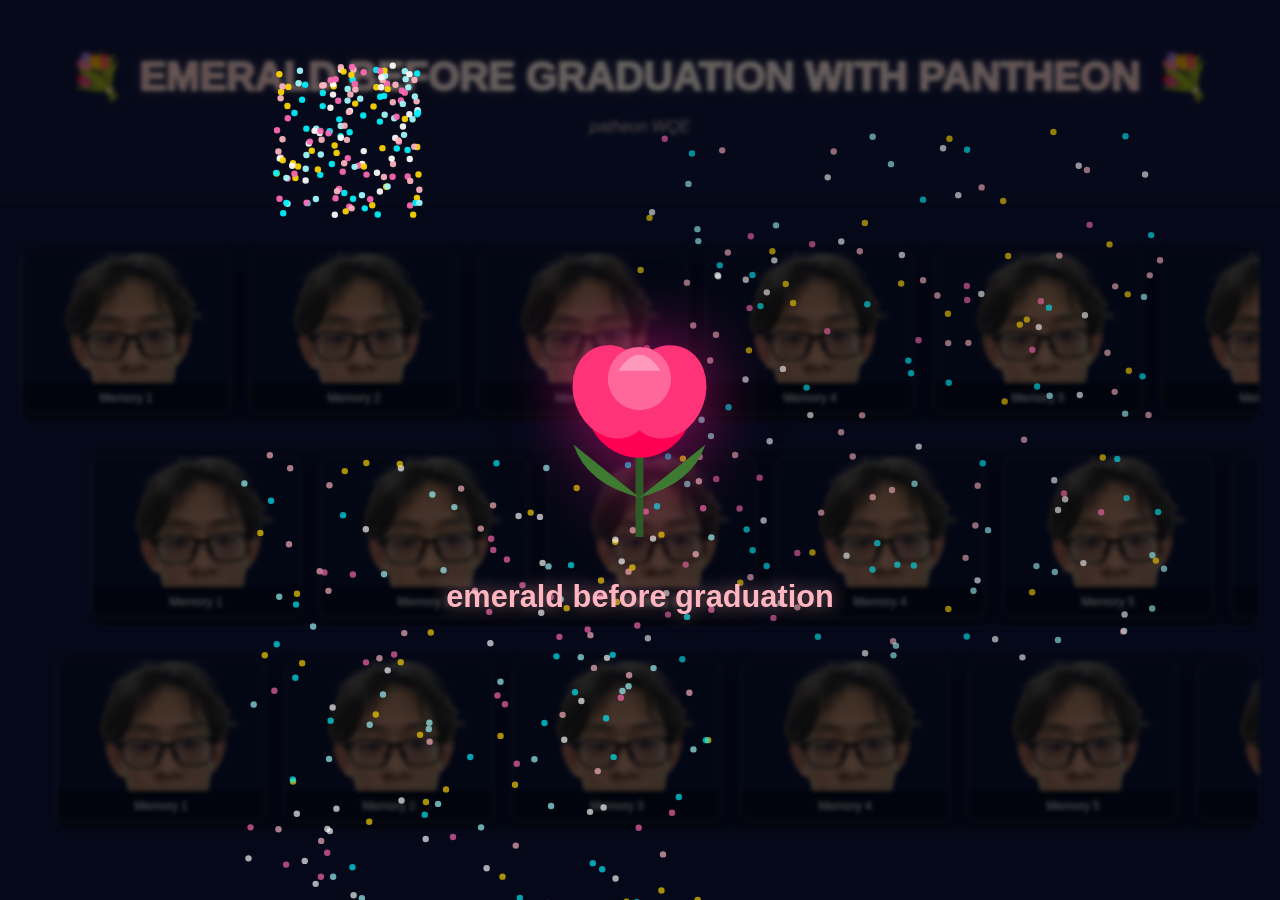
==== index.html @ d495d4ba "Update index.html" ====
<!DOCTYPE html>
<html lang="vi">
<head>
  <meta charset="UTF-8" />
  <meta name="viewport" content="width=device-width, initial-scale=1.0" />
  <title>suck my dih</title>
  <style>
    * { box-sizing: border-box; }
    body { 
      margin: 0; padding: 0; 
      background: #050818; 
      color: #edf2ff; font-family:'Segoe UI', Tahoma, sans-serif; overflow-x: hidden;
    }

    /* CANVAS PHÁO HOA */
    #fg-canvas {
      position: fixed; top: 0; left: 0;
      width: 100vw; height: 100vh;
      pointer-events: none; z-index: 9999;
    }

    /* BÓNG BAY HÌNH TRÁI TIM */
    #balloons-container {
      position: fixed;
      bottom: 0;
      left: 0;
      width: 100%;
      height: 100%;
      pointer-events: none;
      z-index: 5000;
      overflow: hidden;
    }

    .balloon {
      position: absolute;
      bottom: 0;
      font-size: 2.5rem;
      user-select: none;
      opacity: 0.9;
      filter: drop-shadow(0 0 10px rgba(255, 105, 180, 0.6));
      animation: floatUp linear forwards;
      transform: translateY(0);
    }

    @keyframes floatUp {
      0% {
        transform: translateY(0) rotate(0deg);
        opacity: 0.9;
      }
      100% {
        transform: translateY(-120vh) rotate(10deg);
        opacity: 0;
      }
    }

    #content-wrapper {
      opacity: 0;
      transition: opacity 2s ease, filter 1.2s ease;
      padding-bottom: 40px;
      position: relative;
      z-index: 1;
    }
    #content-wrapper.show { opacity: 1; }
    .dim-bg { filter: blur(2px) brightness(0.4); }

    /* HOA HỒNG */
    #rose-intro {
      position: fixed;
      top: 50%; left: 50%;
      transform: translate(-50%, 100%) scale(0); 
      z-index: 10000;
      transition: all 1.8s cubic-bezier(0.175, 0.885, 0.32, 1.275);
      text-align: center;
      pointer-events: none;
    }

    #rose-intro.bloom {
      transform: translate(-50%, -50%) scale(1.2);
    }

    #rose-intro.fade-out {
      transform: translate(-50%, -20%) scale(0);
      opacity: 0;
    }

    .rose-svg {
      width: 220px; height: 220px;
      filter: drop-shadow(0 0 30px rgba(255, 20, 147, 0.6));
    }

    .greeting-text {
      margin-top: 20px; font-size: 1.6rem; font-weight: bold;
      color: #ffb6c1; text-shadow: 0 0 15px rgba(255,182,193,0.6);
    }

    /* Giao diện chính */
    .header-container { text-align: center; padding: 50px 20px; background: rgba(255, 255, 255, 0.02); border-bottom: 1px solid rgba(255, 182, 193, 0.1); margin-bottom: 40px; }
    .main-title { margin: 0; font-size: 2.5rem; font-weight: 800; display: flex; align-items: center; justify-content: center; gap: 15px; text-transform: uppercase; }
    .text-gradient { background: linear-gradient(90deg, #ffb6c1, #ffffff, #ffc0cb, #ffffff, #ffb6c1); background-size: 200% auto; -webkit-background-clip: text; background-clip: text; -webkit-text-fill-color: transparent; animation: gradient_soft 5s linear infinite; -webkit-text-stroke: 1.5px #fff9e5; text-shadow: 0 0 15px rgba(255, 182, 193, 0.3); }
    .flower-icon { -webkit-text-fill-color: initial; -webkit-text-stroke: 0px; font-size: 2.8rem; }
    @keyframes gradient_soft { 0% { background-position: 0% 50%; } 50% { background-position: 100% 50%; } 100% { background-position: 0% 50%; } }
    .stage { display:flex; flex-direction:column; gap:24px; max-width: calc(100vw - 40px); margin:auto; }
    .lane { position: relative; overflow:hidden; height:180px; border-radius:14px; border:1px solid rgba(185,205,255,.15); background: rgba(2,12,32,.36); }
    .track { display:flex; align-items:center; gap:18px; height:100%; animation: scroll-right 22s linear infinite; }
    .item { width: 210px; min-width: 210px; border-radius: 11px; overflow: hidden; box-shadow: 0 9px 15px rgba(0,0,0,0.5); border: 1px solid rgba(255,255,255,0.17); }
    .item img { width: 100%; height: 130px; object-fit: cover; display: block; cursor: pointer; transition: transform 0.3s ease, filter 0.3s ease; }
    .item img:hover { transform: scale(1.08); filter: brightness(1.2); }
    .caption { padding: 8px 6px; text-align:center; font-size:12px; background: rgba(0,0,0,.4); }
    @keyframes scroll-right { from { transform: translateX(-50%); } to { transform: translateX(0); } }

    /* LIGHTBOX */
    #lightbox-overlay {
      position: fixed;
      top: 0; left: 0;
      width: 100vw; height: 100vh;
      background: rgba(0, 0, 0, 0.6);
      backdrop-filter: blur(8px);
      z-index: 99999;
      display: flex;
      align-items: center;
      justify-content: center;
      opacity: 0;
      pointer-events: none;
      transition: opacity 0.4s ease;
    }

    #lightbox-overlay.active {
      opacity: 1;
      pointer-events: auto;
    }

    #lightbox-content {
      display: flex;
      align-items: center;
      justify-content: center;
      gap: 30px;
      transform: scale(0.4);
      opacity: 0;
      transition: transform 0.5s cubic-bezier(0.175, 0.885, 0.32, 1.275), opacity 0.5s ease;
      max-width: 90vw;
    }

    #lightbox-overlay.active #lightbox-content {
      transform: scale(1);
      opacity: 1;
    }

    /* Khung Polaroid cho ảnh */
    .polaroid-frame {
      background: white;
      padding: 12px 12px 35px 12px; /* Phần dưới rộng hơn để giống ảnh Polaroid */
      box-shadow: 0 20px 30px rgba(0, 0, 0, 0.5);
      border-radius: 4px;
      display: inline-block;
      max-width: 60vw;
    }

    #lightbox-img {
      max-height: 70vh;
      max-width: 100%;
      border-radius: 2px;
      display: block;
      object-fit: contain;
    }

    /* Tờ note to hơn */
    #lightbox-note {
      background: #fff9e6;
      color: #333;
      padding: 40px 35px 35px;
      width: 450px; /* To hơn trước */
      border-radius: 4px;
      box-shadow: 3px 6px 20px rgba(0,0,0,0.5);
      font-size: 1.4rem; /* Chữ to hơn */
      line-height: 1.7;
      position: relative;
      transform: rotate(2deg);
    }

    #lightbox-note::before {
      content: '';
      position: absolute;
      top: -12px;
      left: 50%;
      transform: translateX(-50%) rotate(-2deg);
      width: 100px;
      height: 28px;
      background: rgba(255, 255, 255, 0.5);
      box-shadow: 0 1px 3px rgba(0,0,0,0.2);
    }

    #lightbox-close {
      position: absolute;
      top: 20px;
      right: 30px;
      font-size: 2.5rem;
      color: white;
      background: none;
      border: none;
      cursor: pointer;
      transition: transform 0.3s;
      text-shadow: 0 2px 10px rgba(0,0,0,0.5);
    }

    #lightbox-close:hover {
      transform: scale(1.2) rotate(90deg);
      color: #ffb6c1;
    }

    @media (max-width: 768px) {
      #lightbox-content {
        flex-direction: column;
        gap: 20px;
      }
      .polaroid-frame {
        max-width: 90vw;
        padding: 8px 8px 25px 8px;
      }
      #lightbox-img {
        max-height: 50vh;
      }
      #lightbox-note {
        width: 90vw;
        max-width: 450px;
        transform: rotate(0deg);
        font-size: 1.2rem;
        padding: 30px 20px 25px;
      }
    }
    /* Ảnh nền cố định */
#background-fixed {
  position: fixed;
  top: 0;
  left: 0;
  width: 100%;
  height: 100%;
  background-image: url('ảnh nền 2.jpg'); /* Thay bằng đường dẫn ảnh bạn muốn */
  background-size: cover;
  background-position: center;
  background-repeat: no-repeat;
  z-index: 0; /* Nằm dưới mọi nội dung */
  opacity: 0.3; /* Điều chỉnh độ mờ để nội dung dễ đọc (tuỳ chọn) */
}
  </style>
</head>
<body>
  <div id="background-fixed"></div>

  <div id="rose-intro">
    <svg class="rose-svg" viewBox="0 0 100 100">
        <path d="M50 95 Q50 70 50 50" stroke="#2d5a27" stroke-width="3" fill="none" />
        <path d="M50 80 Q30 75 25 60" fill="#3e7a32" />
        <path d="M50 80 Q70 75 75 60" fill="#3e7a32" />
        <circle cx="50" cy="45" r="20" fill="#ff0055" />
        <ellipse cx="40" cy="40" rx="15" ry="18" fill="#ff3377" transform="rotate(-20 40 40)" />
        <ellipse cx="60" cy="40" rx="15" ry="18" fill="#ff3377" transform="rotate(20 60 40)" />
        <circle cx="50" cy="35" r="12" fill="#ff6699" />
        <path d="M42 32 Q50 20 58 32" fill="#ff99bb" />
    </svg>
    <div class="greeting-text">emerald before graduation</div>
  </div>

  <div id="balloons-container"></div>

  <canvas id="fg-canvas"></canvas>

  <div id="content-wrapper">
    <div class="header-container">
      <h1 class="main-title">
        <span class="flower-icon">💐</span>
        <span class="text-gradient">emerald before graduation with pantheon</span>
        <span class="flower-icon">💐</span>
      </h1>
      <p style="text-align:center; color:#ffe4e1; opacity:0.8; font-style:italic; margin-top:15px;">patheon WQE</p>
    </div>
    <div class="stage" id="main-stage"></div>
  </div>

  <div id="lightbox-overlay">
    <button id="lightbox-close">✖</button>
    <div id="lightbox-content">
      <!-- Khung Polaroid bao quanh ảnh -->
      <div class="polaroid-frame">
        <img id="lightbox-img" src="" alt="Zoomed Memory" />
      </div>
      <div id="lightbox-note">
        <!-- Nội dung sẽ được thay bằng JavaScript -->
      </div>
    </div>
  </div>

  <script>
    (function() {
      // Danh sách ảnh gốc (23 ảnh)
      const imageUrls = [
        '1 (1).png',
        '1 (2).png',
        '1 (10).png',
        '1 (11).png',
        '1 (12).png',
        '1 (13).png',
        '1 (14).png',
        '1 (15).png',
        '1 (16).png',
        '1 (17).png',
        '1 (18).png',
        '1 (19).png',
        '1 (20).png',
        '1 (3).png',
        '1 (4).png',
        '1 (5).png',
        '1 (6).png',
        '1 (7).png',
        '1 (8).png',
        '1 (9).png',
        '1.png',
        '2.png',
        '1.png'
      ];

      // Mảng nội dung riêng cho từng ảnh (23 câu)
      const messages = [
        "Bức ảnh đầu tiên – khởi đầu ngọt ngào! 💕",
        "Nụ cười của cậu làm tan chảy trái tim tớ. 🌸",
        "Kỷ niệm này thật đẹp, nhớ mãi không quên. 📸",
        "Cậu tỏa sáng như ánh mặt trời vậy! ☀️",
        "Ngày hôm ấy thật vui, cảm ơn cậu vì đã ở bên. 🥰",
        "Gửi cậu – người con gái tuyệt vời nhất. 💖",
        "Chúc cậu luôn hạnh phúc và xinh đẹp. 🌹",
        "Một khoảnh khắc đáng nhớ của chúng mình. 💫",
        "Cậu làm cho thế giới này trở nên tươi đẹp hơn. 🌷",
        "Nụ cười của cậu là món quà vô giá. 😊",
        "Hãy luôn rạng rỡ như thế này nhé! ✨",
        "Cảm ơn cậu vì tất cả những điều tuyệt vời. 🌺",
        "Cậu xứng đáng với mọi điều tốt đẹp nhất. 💐",
        "Mãi là những ký ức đẹp trong tim tớ. 💞",
        "Chúc cậu một ngày 8/3 tràn ngập yêu thương. 🥂",
        "Cậu là nàng thơ trong cuộc đời tớ. 🎵",
        "Hãy luôn tự tin và tỏa sáng nhé! 🌟",
        "Bên cạnh cậu, mọi thứ đều trở nên nhẹ nhàng. 🕊️",
        "Tớ rất trân trọng tình bạn của chúng ta. 🤗",
        "Cậu là một nửa tuyệt vời của thế giới. 🌍",
        "Gửi cậu – bông hoa xinh đẹp nhất vườn. 🌼",
        "Mong rằng cậu sẽ luôn mỉm cười. 😄",
        "Hôm nay và mãi mãi, cậu luôn đặc biệt. 💝"
      ];

      // --- XÂY DỰNG GALLERY ---
      function buildGallery() {
        const stage = document.getElementById('main-stage');
        stage.innerHTML = '';

        const rows = [
          imageUrls.slice(0, 8),
          imageUrls.slice(8, 16),
          imageUrls.slice(16, 23)
        ];

        rows.forEach((row, idx) => {
          const lane = document.createElement('div');
          lane.className = 'lane';
          lane.id = `lane${idx+1}`;
          
          const track = document.createElement('div');
          track.className = 'track';
          track.style.animationDuration = (20 + idx * 3) + 's';

          // Lặp 2 lần để tạo hiệu ứng vô tận
          for (let repeat = 0; repeat < 2; repeat++) {
            row.forEach((url, i) => {
              const item = document.createElement('div');
              item.className = 'item';

              const img = document.createElement('img');
              img.src = url;
              img.alt = `Memory ${i+1}`;
              img.setAttribute('data-src', url); // Lưu đường dẫn gốc
              img.onerror = function() { this.src = 'https://via.placeholder.com/210x130'; };

              const caption = document.createElement('div');
              caption.className = 'caption';
              caption.textContent = `Memory ${i+1}`;

              item.appendChild(img);
              item.appendChild(caption);
              track.appendChild(item);
            });
          }

          lane.appendChild(track);
          if(idx === 1) lane.style.marginLeft = '70px';
          if(idx === 2) lane.style.marginLeft = '35px';
          stage.appendChild(lane);
        });
      }

      buildGallery();

      // --- PHÁO HOA ---
      const canvas = document.getElementById('fg-canvas');
      const ctx = canvas.getContext('2d');
      const wrapper = document.getElementById('content-wrapper');
      const rose = document.getElementById('rose-intro');
      let particles = [];

      function resize() { canvas.width = window.innerWidth; canvas.height = window.innerHeight; }
      window.addEventListener('resize', resize);
      resize();

      class Particle {
        constructor(x, y, color, size, speedMult) {
          this.x = x; this.y = y; this.color = color; this.size = size;
          this.velocity = { x: (Math.random() - 0.5) * (speedMult * 16), y: (Math.random() - 0.5) * (speedMult * 16) };
          this.alpha = 1; this.friction = 0.96; this.gravity = 0.08;
        }
        draw() { ctx.beginPath(); ctx.arc(this.x, this.y, this.size, 0, Math.PI * 2); ctx.fillStyle = this.color; ctx.globalAlpha = this.alpha; ctx.fill(); }
        update() { this.velocity.x *= this.friction; this.velocity.y *= this.friction; this.velocity.y += this.gravity; this.x += this.velocity.x; this.y += this.velocity.y; this.alpha -= 0.012; }
      }

      function createFirework(x, y, isBig = false) {
        const colors = ['#ffb6c1', '#ffffff', '#ffd700', '#ff69b4', '#00f2ff', '#a0feff'];
        const count = isBig ? 180 : 45;
        for (let i = 0; i < count; i++) {
          particles.push(new Particle(x, y, colors[Math.floor(Math.random() * colors.length)], isBig ? 3.2 : 1.8, isBig ? 1.8 : 1));
        }
      }

      function animate() {
        requestAnimationFrame(animate);
        ctx.clearRect(0, 0, canvas.width, canvas.height);
        particles.forEach((p, i) => { if (p.alpha > 0) { p.update(); p.draw(); } else { particles.splice(i, 1); } });
      }
      animate();

      // --- BÓNG BAY ---
      function createBalloons() {
        const container = document.getElementById('balloons-container');
        const colors = ['#ff6b9d', '#ff99cc', '#ffb3ba', '#ffd1dc', '#ffb6c1', '#fba0e0', '#fd9fc8'];
        const numberOfBalloons = 35;

        for (let i = 0; i < numberOfBalloons; i++) {
          const balloon = document.createElement('div');
          balloon.className = 'balloon';
          balloon.innerHTML = '❤️';
          balloon.style.color = colors[Math.floor(Math.random() * colors.length)];
          const size = 1.8 + Math.random() * 2;
          balloon.style.fontSize = size + 'rem';
          balloon.style.left = Math.random() * 100 + '%';
          const duration = 4 + Math.random() * 4;
          balloon.style.animationDuration = duration + 's';
          balloon.style.animationDelay = (Math.random() * 2) + 's';
          container.appendChild(balloon);

          setTimeout(() => {
            if (balloon.parentNode) balloon.remove();
          }, (duration + parseFloat(balloon.style.animationDelay)) * 1000);
        }
      }

      // --- KỊCH BẢN MỞ ĐẦU ---
      function startExperience() {
        setTimeout(() => {
          rose.classList.add('bloom');
          wrapper.classList.add('show');
          wrapper.classList.add('dim-bg');
          createBalloons();

          for(let i=0; i<15; i++) {
            setTimeout(() => {
              createFirework(Math.random() * canvas.width, Math.random() * canvas.height * 0.8, true);
            }, i * 350);
          }
        }, 500);

        setTimeout(() => {
          rose.classList.add('fade-out');
          wrapper.classList.remove('dim-bg');
        }, 7000);
      }

      startExperience();

      // Click chuột để tạo pháo hoa nhỏ
      window.addEventListener('mousedown', (e) => {
        createFirework(e.clientX, e.clientY, false);
      });

      // --- LIGHTBOX VỚI NỘI DUNG RIÊNG & KHUNG POLAROID ---
      const lightboxOverlay = document.getElementById('lightbox-overlay');
      const lightboxImg = document.getElementById('lightbox-img');
      const lightboxNote = document.getElementById('lightbox-note');
      const closeBtn = document.getElementById('lightbox-close');

      document.getElementById('main-stage').addEventListener('click', function(e) {
        const img = e.target.closest('img');
        if (!img) return;

        const src = img.getAttribute('data-src') || img.src;
        const index = imageUrls.findIndex(url => src.includes(url));
        
        if (index !== -1) {
          lightboxImg.src = img.src;
          lightboxNote.innerHTML = `<p><strong>Gửi chị em 12 sử,</strong><br><br>${messages[index]}</p>`;
          lightboxOverlay.classList.add('active');
        } else {
          lightboxImg.src = img.src;
          lightboxNote.innerHTML = `<p><strong>Gửi chị em 12 sử,</strong><br><br>Chúc chị em một ngày 8/3 thật rực rỡ! 💖💐</p>`;
          lightboxOverlay.classList.add('active');
        }
        
        e.stopPropagation();
      });

      function closeLightbox() {
        lightboxOverlay.classList.remove('active');
      }

      closeBtn.addEventListener('click', closeLightbox);
      lightboxOverlay.addEventListener('click', function(e) {
        if (e.target === lightboxOverlay) {
          closeLightbox();
        }
      });

      window.addEventListener('keydown', function(e) {
        if (e.key === 'Escape') closeLightbox();
      });

    })();
  </script>
</body>
</html>
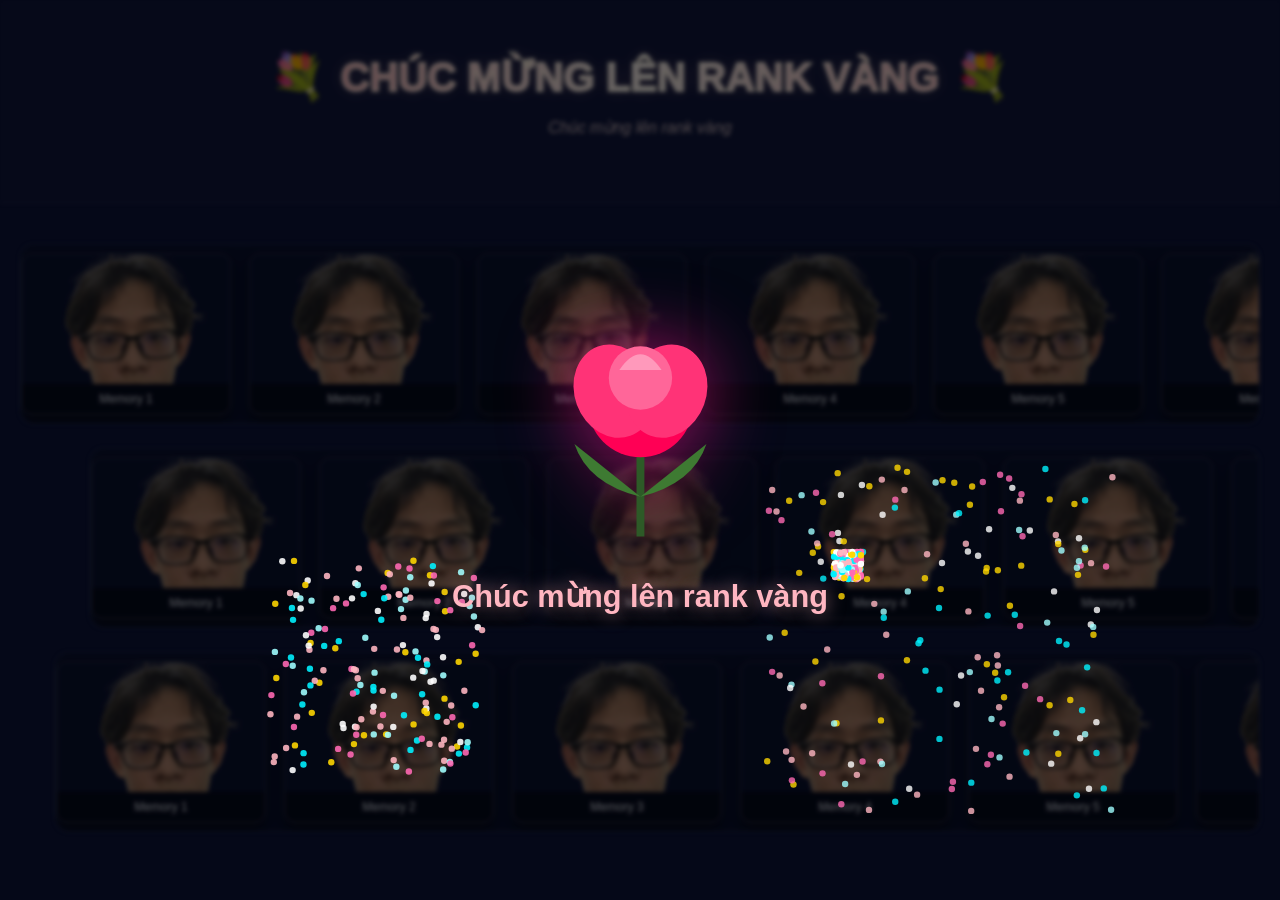
==== commit 7934dfb7: "Update index.html" ====
--- a/index.html
+++ b/index.html
@@ -3,7 +3,7 @@
 <head>
   <meta charset="UTF-8" />
   <meta name="viewport" content="width=device-width, initial-scale=1.0" />
-  <title>suck my dih</title>
+  <title>8/3 Celebration - Rose, Fireworks & Balloons</title>
   <style>
     * { box-sizing: border-box; }
     body { 
@@ -43,14 +43,8 @@
     }
 
     @keyframes floatUp {
-      0% {
-        transform: translateY(0) rotate(0deg);
-        opacity: 0.9;
-      }
-      100% {
-        transform: translateY(-120vh) rotate(10deg);
-        opacity: 0;
-      }
+      0% { transform: translateY(0) rotate(0deg); opacity: 0.9; }
+      100% { transform: translateY(-120vh) rotate(10deg); opacity: 0; }
     }
 
     #content-wrapper {
@@ -74,14 +68,8 @@
       pointer-events: none;
     }
 
-    #rose-intro.bloom {
-      transform: translate(-50%, -50%) scale(1.2);
-    }
-
-    #rose-intro.fade-out {
-      transform: translate(-50%, -20%) scale(0);
-      opacity: 0;
-    }
+    #rose-intro.bloom { transform: translate(-50%, -50%) scale(1.2); }
+    #rose-intro.fade-out { transform: translate(-50%, -20%) scale(0); opacity: 0; }
 
     .rose-svg {
       width: 220px; height: 220px;
@@ -99,14 +87,32 @@
     .text-gradient { background: linear-gradient(90deg, #ffb6c1, #ffffff, #ffc0cb, #ffffff, #ffb6c1); background-size: 200% auto; -webkit-background-clip: text; background-clip: text; -webkit-text-fill-color: transparent; animation: gradient_soft 5s linear infinite; -webkit-text-stroke: 1.5px #fff9e5; text-shadow: 0 0 15px rgba(255, 182, 193, 0.3); }
     .flower-icon { -webkit-text-fill-color: initial; -webkit-text-stroke: 0px; font-size: 2.8rem; }
     @keyframes gradient_soft { 0% { background-position: 0% 50%; } 50% { background-position: 100% 50%; } 100% { background-position: 0% 50%; } }
+
     .stage { display:flex; flex-direction:column; gap:24px; max-width: calc(100vw - 40px); margin:auto; }
     .lane { position: relative; overflow:hidden; height:180px; border-radius:14px; border:1px solid rgba(185,205,255,.15); background: rgba(2,12,32,.36); }
-    .track { display:flex; align-items:center; gap:18px; height:100%; animation: scroll-right 22s linear infinite; }
+
+    /* Track - dùng biến CSS để dịch chuyển chính xác */
+    .track {
+      display: flex;
+      align-items: center;
+      gap: 18px;
+      height: 100%;
+      width: fit-content; /* tự động co theo nội dung */
+      animation: scroll-right linear infinite;
+      will-change: transform;
+      backface-visibility: hidden;
+      perspective: 1000px;
+    }
+
+    @keyframes scroll-right {
+      0% { transform: translateX(0); }
+      100% { transform: translateX(calc(-1 * var(--scroll-distance))); }
+    }
+
     .item { width: 210px; min-width: 210px; border-radius: 11px; overflow: hidden; box-shadow: 0 9px 15px rgba(0,0,0,0.5); border: 1px solid rgba(255,255,255,0.17); }
     .item img { width: 100%; height: 130px; object-fit: cover; display: block; cursor: pointer; transition: transform 0.3s ease, filter 0.3s ease; }
     .item img:hover { transform: scale(1.08); filter: brightness(1.2); }
     .caption { padding: 8px 6px; text-align:center; font-size:12px; background: rgba(0,0,0,.4); }
-    @keyframes scroll-right { from { transform: translateX(-50%); } to { transform: translateX(0); } }
 
     /* LIGHTBOX */
     #lightbox-overlay {
@@ -124,11 +130,7 @@
       transition: opacity 0.4s ease;
     }
 
-    #lightbox-overlay.active {
-      opacity: 1;
-      pointer-events: auto;
-    }
-
+    #lightbox-overlay.active { opacity: 1; pointer-events: auto; }
     #lightbox-content {
       display: flex;
       align-items: center;
@@ -139,16 +141,11 @@
       transition: transform 0.5s cubic-bezier(0.175, 0.885, 0.32, 1.275), opacity 0.5s ease;
       max-width: 90vw;
     }
-
-    #lightbox-overlay.active #lightbox-content {
-      transform: scale(1);
-      opacity: 1;
-    }
-
-    /* Khung Polaroid cho ảnh */
+    #lightbox-overlay.active #lightbox-content { transform: scale(1); opacity: 1; }
+
     .polaroid-frame {
       background: white;
-      padding: 12px 12px 35px 12px; /* Phần dưới rộng hơn để giống ảnh Polaroid */
+      padding: 12px 12px 35px 12px;
       box-shadow: 0 20px 30px rgba(0, 0, 0, 0.5);
       border-radius: 4px;
       display: inline-block;
@@ -163,15 +160,14 @@
       object-fit: contain;
     }
 
-    /* Tờ note to hơn */
     #lightbox-note {
       background: #fff9e6;
       color: #333;
       padding: 40px 35px 35px;
-      width: 450px; /* To hơn trước */
+      width: 450px;
       border-radius: 4px;
       box-shadow: 3px 6px 20px rgba(0,0,0,0.5);
-      font-size: 1.4rem; /* Chữ to hơn */
+      font-size: 1.4rem;
       line-height: 1.7;
       position: relative;
       transform: rotate(2deg);
@@ -201,124 +197,111 @@
       transition: transform 0.3s;
       text-shadow: 0 2px 10px rgba(0,0,0,0.5);
     }
-
-    #lightbox-close:hover {
-      transform: scale(1.2) rotate(90deg);
-      color: #ffb6c1;
-    }
+    #lightbox-close:hover { transform: scale(1.2) rotate(90deg); color: #ffb6c1; }
 
     @media (max-width: 768px) {
-      #lightbox-content {
-        flex-direction: column;
-        gap: 20px;
-      }
-      .polaroid-frame {
-        max-width: 90vw;
-        padding: 8px 8px 25px 8px;
-      }
-      #lightbox-img {
-        max-height: 50vh;
-      }
-      #lightbox-note {
-        width: 90vw;
-        max-width: 450px;
-        transform: rotate(0deg);
-        font-size: 1.2rem;
-        padding: 30px 20px 25px;
-      }
-    }
+      #lightbox-content { flex-direction: column; gap: 20px; }
+      .polaroid-frame { max-width: 90vw; padding: 8px 8px 25px 8px; }
+      #lightbox-img { max-height: 50vh; }
+      #lightbox-note { width: 90vw; max-width: 450px; transform: rotate(0deg); font-size: 1.2rem; padding: 30px 20px 25px; }
+    }
+
     /* Ảnh nền cố định */
-#background-fixed {
-  position: fixed;
-  top: 0;
-  left: 0;
-  width: 100%;
-  height: 100%;
-  background-image: url('ảnh nền 2.jpg'); /* Thay bằng đường dẫn ảnh bạn muốn */
-  background-size: cover;
-  background-position: center;
-  background-repeat: no-repeat;
-  z-index: 0; /* Nằm dưới mọi nội dung */
-  opacity: 0.3; /* Điều chỉnh độ mờ để nội dung dễ đọc (tuỳ chọn) */
-}
+    #background-fixed {
+      position: fixed;
+      top: 0;
+      left: 0;
+      width: 100%;
+      height: 100%;
+      background-image: url('ảnh nền 3.jpg'); /* THAY ĐƯỜNG DẪN ẢNH NỀN CỦA BẠN */
+      background-size: cover;
+      background-position: center;
+      background-repeat: no-repeat;
+      z-index: 0;
+      opacity: 0.5; /* Điều chỉnh độ mờ theo ý muốn */
+    }
   </style>
 </head>
 <body>
+  <!-- Ảnh nền cố định -->
   <div id="background-fixed"></div>
 
+  <!-- Hoa hồng hiệu ứng đầu -->
   <div id="rose-intro">
     <svg class="rose-svg" viewBox="0 0 100 100">
-        <path d="M50 95 Q50 70 50 50" stroke="#2d5a27" stroke-width="3" fill="none" />
-        <path d="M50 80 Q30 75 25 60" fill="#3e7a32" />
-        <path d="M50 80 Q70 75 75 60" fill="#3e7a32" />
-        <circle cx="50" cy="45" r="20" fill="#ff0055" />
-        <ellipse cx="40" cy="40" rx="15" ry="18" fill="#ff3377" transform="rotate(-20 40 40)" />
-        <ellipse cx="60" cy="40" rx="15" ry="18" fill="#ff3377" transform="rotate(20 60 40)" />
-        <circle cx="50" cy="35" r="12" fill="#ff6699" />
-        <path d="M42 32 Q50 20 58 32" fill="#ff99bb" />
+      <path d="M50 95 Q50 70 50 50" stroke="#2d5a27" stroke-width="3" fill="none" />
+      <path d="M50 80 Q30 75 25 60" fill="#3e7a32" />
+      <path d="M50 80 Q70 75 75 60" fill="#3e7a32" />
+      <circle cx="50" cy="45" r="20" fill="#ff0055" />
+      <ellipse cx="40" cy="40" rx="15" ry="18" fill="#ff3377" transform="rotate(-20 40 40)" />
+      <ellipse cx="60" cy="40" rx="15" ry="18" fill="#ff3377" transform="rotate(20 60 40)" />
+      <circle cx="50" cy="35" r="12" fill="#ff6699" />
+      <path d="M42 32 Q50 20 58 32" fill="#ff99bb" />
     </svg>
-    <div class="greeting-text">emerald before graduation</div>
+    <div class="greeting-text">Chúc mừng lên rank vàng</div>
   </div>
 
+  <!-- Container bóng bay -->
   <div id="balloons-container"></div>
 
+  <!-- Canvas pháo hoa -->
   <canvas id="fg-canvas"></canvas>
 
+  <!-- Nội dung chính: ảnh cuộn -->
   <div id="content-wrapper">
     <div class="header-container">
       <h1 class="main-title">
         <span class="flower-icon">💐</span>
-        <span class="text-gradient">emerald before graduation with pantheon</span>
+        <span class="text-gradient">Chúc mừng lên rank vàng</span>
         <span class="flower-icon">💐</span>
       </h1>
-      <p style="text-align:center; color:#ffe4e1; opacity:0.8; font-style:italic; margin-top:15px;">patheon WQE</p>
+      <p style="text-align:center; color:#ffe4e1; opacity:0.8; font-style:italic; margin-top:15px;">Chúc mừng lên rank vàng</p>
     </div>
     <div class="stage" id="main-stage"></div>
   </div>
 
+  <!-- Lightbox zoom ảnh + note -->
   <div id="lightbox-overlay">
     <button id="lightbox-close">✖</button>
     <div id="lightbox-content">
-      <!-- Khung Polaroid bao quanh ảnh -->
       <div class="polaroid-frame">
         <img id="lightbox-img" src="" alt="Zoomed Memory" />
       </div>
-      <div id="lightbox-note">
-        <!-- Nội dung sẽ được thay bằng JavaScript -->
-      </div>
+      <div id="lightbox-note"></div>
     </div>
   </div>
 
   <script>
     (function() {
-      // Danh sách ảnh gốc (23 ảnh)
+      // ========== DANH SÁCH ẢNH (23 ẢNH) ==========
+      // THAY ĐƯỜNG DẪN CHO ĐÚNG VỚI THƯ MỤC ẢNH CỦA BẠN
       const imageUrls = [
-        '1 (1).png',
-        '1 (2).png',
-        '1 (10).png',
-        '1 (11).png',
-        '1 (12).png',
-        '1 (13).png',
-        '1 (14).png',
-        '1 (15).png',
-        '1 (16).png',
-        '1 (17).png',
-        '1 (18).png',
-        '1 (19).png',
-        '1 (20).png',
-        '1 (3).png',
-        '1 (4).png',
-        '1 (5).png',
-        '1 (6).png',
-        '1 (7).png',
-        '1 (8).png',
-        '1 (9).png',
-        '1.png',
-        '2.png',
-        '1.png'
+        'ảnh/1 (1).png',
+        'ảnh/1 (2).png',
+        'ảnh/1 (10).png',
+        'ảnh/1 (11).png',
+        'ảnh/1 (12).png',
+        'ảnh/1 (13).png',
+        'ảnh/1 (14).png',
+        'ảnh/1 (15).png',
+        'ảnh/1 (16).png',
+        'ảnh/1 (17).png',
+        'ảnh/1 (18).png',
+        'ảnh/1 (19).png',
+        'ảnh/1 (20).png',
+        'ảnh/1 (3).png',
+        'ảnh/1 (4).png',
+        'ảnh/1 (5).png',
+        'ảnh/1 (6).png',
+        'ảnh/1 (7).png',
+        'ảnh/1 (8).png',
+        'ảnh/1 (9).png',
+        'ảnh/1.png',
+        'ảnh/2.png',
+        'ảnh/1.png' // ảnh cuối trùng lặp, bạn có thể sửa lại nếu cần
       ];
 
-      // Mảng nội dung riêng cho từng ảnh (23 câu)
+      // ========== NỘI DUNG RIÊNG CHO TỪNG ẢNH ==========
       const messages = [
         "Bức ảnh đầu tiên – khởi đầu ngọt ngào! 💕",
         "Nụ cười của cậu làm tan chảy trái tim tớ. 🌸",
@@ -345,25 +328,38 @@
         "Hôm nay và mãi mãi, cậu luôn đặc biệt. 💝"
       ];
 
-      // --- XÂY DỰNG GALLERY ---
+      // ========== XÂY DỰNG GALLERY (ĐÃ SỬA LỖI LOOP) ==========
       function buildGallery() {
         const stage = document.getElementById('main-stage');
         stage.innerHTML = '';
 
+        // Chia ảnh thành 3 hàng (lane)
         const rows = [
           imageUrls.slice(0, 8),
           imageUrls.slice(8, 16),
           imageUrls.slice(16, 23)
         ];
 
+        const itemWidth = 210;      // chiều rộng mỗi ảnh
+        const gap = 18;             // khoảng cách giữa các ảnh
+        const speed = 80;           // tốc độ mong muốn (px/giây) – tăng để nhanh hơn
+
         rows.forEach((row, idx) => {
           const lane = document.createElement('div');
           lane.className = 'lane';
           lane.id = `lane${idx+1}`;
-          
+
           const track = document.createElement('div');
           track.className = 'track';
-          track.style.animationDuration = (20 + idx * 3) + 's';
+
+          // Tính tổng chiều rộng của một bộ ảnh (một lần)
+          const n = row.length;
+          const totalWidth = n * itemWidth + (n - 1) * gap;
+          const duration = totalWidth / speed; // thời gian cho một vòng
+
+          // Gán biến CSS – khoảng cách dịch chuyển (px)
+          track.style.setProperty('--scroll-distance', totalWidth + 'px');
+          track.style.animationDuration = duration + 's';
 
           // Lặp 2 lần để tạo hiệu ứng vô tận
           for (let repeat = 0; repeat < 2; repeat++) {
@@ -374,7 +370,7 @@
               const img = document.createElement('img');
               img.src = url;
               img.alt = `Memory ${i+1}`;
-              img.setAttribute('data-src', url); // Lưu đường dẫn gốc
+              img.setAttribute('data-src', url); // lưu đường dẫn gốc
               img.onerror = function() { this.src = 'https://via.placeholder.com/210x130'; };
 
               const caption = document.createElement('div');
@@ -388,15 +384,18 @@
           }
 
           lane.appendChild(track);
-          if(idx === 1) lane.style.marginLeft = '70px';
-          if(idx === 2) lane.style.marginLeft = '35px';
+
+          // Dịch chuyển lane thứ 2 và 3 sang phải một chút cho đẹp
+          if (idx === 1) lane.style.marginLeft = '70px';
+          if (idx === 2) lane.style.marginLeft = '35px';
+
           stage.appendChild(lane);
         });
       }
 
       buildGallery();
 
-      // --- PHÁO HOA ---
+      // ========== PHÁO HOA ==========
       const canvas = document.getElementById('fg-canvas');
       const ctx = canvas.getContext('2d');
       const wrapper = document.getElementById('content-wrapper');
@@ -432,7 +431,7 @@
       }
       animate();
 
-      // --- BÓNG BAY ---
+      // ========== BÓNG BAY ==========
       function createBalloons() {
         const container = document.getElementById('balloons-container');
         const colors = ['#ff6b9d', '#ff99cc', '#ffb3ba', '#ffd1dc', '#ffb6c1', '#fba0e0', '#fd9fc8'];
@@ -457,7 +456,7 @@
         }
       }
 
-      // --- KỊCH BẢN MỞ ĐẦU ---
+      // ========== KỊCH BẢN MỞ ĐẦU ==========
       function startExperience() {
         setTimeout(() => {
           rose.classList.add('bloom');
@@ -480,12 +479,12 @@
 
       startExperience();
 
-      // Click chuột để tạo pháo hoa nhỏ
+      // Click chuột tạo pháo hoa nhỏ
       window.addEventListener('mousedown', (e) => {
         createFirework(e.clientX, e.clientY, false);
       });
 
-      // --- LIGHTBOX VỚI NỘI DUNG RIÊNG & KHUNG POLAROID ---
+      // ========== LIGHTBOX ==========
       const lightboxOverlay = document.getElementById('lightbox-overlay');
       const lightboxImg = document.getElementById('lightbox-img');
       const lightboxNote = document.getElementById('lightbox-note');
@@ -517,9 +516,7 @@
 
       closeBtn.addEventListener('click', closeLightbox);
       lightboxOverlay.addEventListener('click', function(e) {
-        if (e.target === lightboxOverlay) {
-          closeLightbox();
-        }
+        if (e.target === lightboxOverlay) closeLightbox();
       });
 
       window.addEventListener('keydown', function(e) {
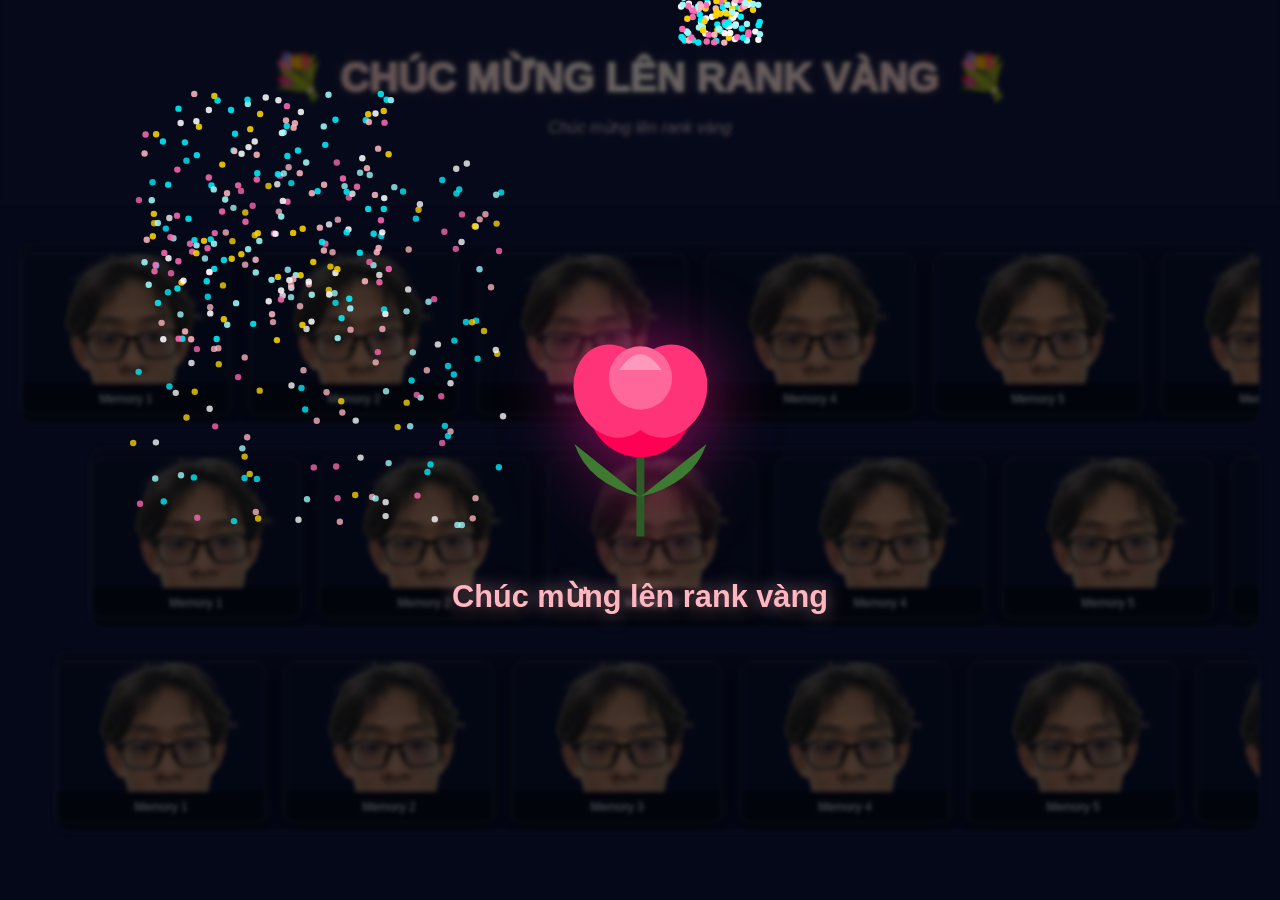
==== commit 8912f344: "Update index.html" ====
--- a/index.html
+++ b/index.html
@@ -3,7 +3,7 @@
 <head>
   <meta charset="UTF-8" />
   <meta name="viewport" content="width=device-width, initial-scale=1.0" />
-  <title>8/3 Celebration - Rose, Fireworks & Balloons</title>
+  <title>suck my dih</title>
   <style>
     * { box-sizing: border-box; }
     body { 
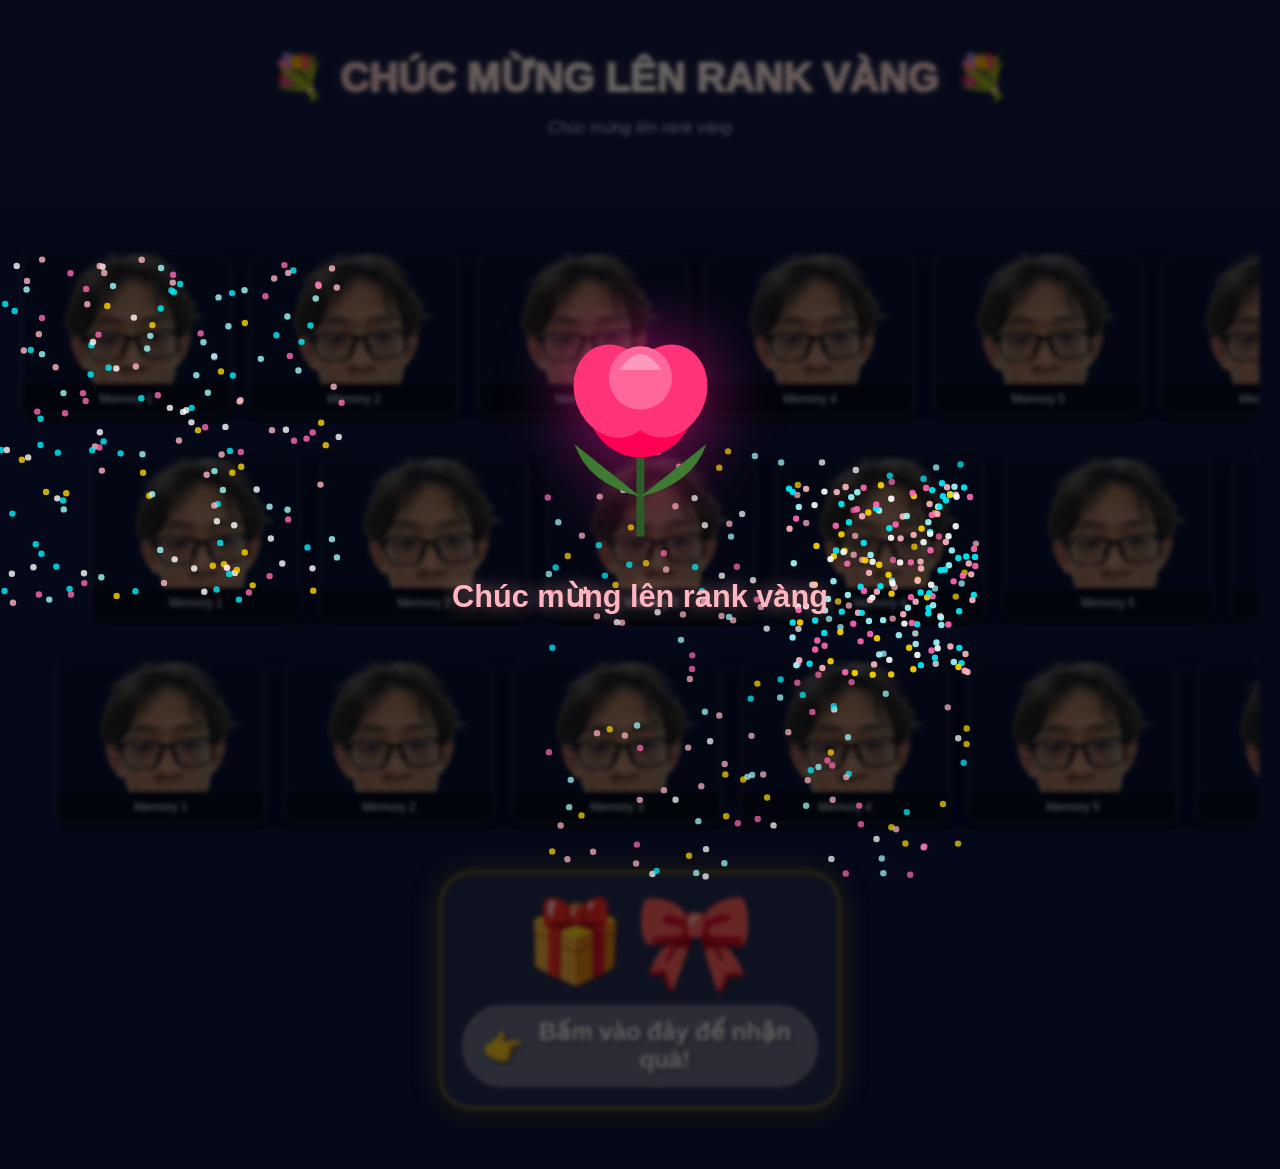
==== commit 7259652b: "Update index.html" ====
--- a/index.html
+++ b/index.html
@@ -3,7 +3,7 @@
 <head>
   <meta charset="UTF-8" />
   <meta name="viewport" content="width=device-width, initial-scale=1.0" />
-  <title>suck my dih</title>
+  <title>8/3 Celebration - Rose, Fireworks & Balloons</title>
   <style>
     * { box-sizing: border-box; }
     body { 
@@ -143,14 +143,72 @@
     }
     #lightbox-overlay.active #lightbox-content { transform: scale(1); opacity: 1; }
 
-    .polaroid-frame {
-      background: white;
-      padding: 12px 12px 35px 12px;
-      box-shadow: 0 20px 30px rgba(0, 0, 0, 0.5);
-      border-radius: 4px;
-      display: inline-block;
-      max-width: 60vw;
-    }
+   .polaroid-frame {
+  background: rgb(255, 255, 255);
+  padding: 16px 16px 42px 16px;
+  border: 2px solid rgba(0, 0, 0, 0.2);
+  box-shadow: 
+    0 20px 30px rgba(0, 0, 0, 0.3),
+    inset 0 0 0 4px rgba(0, 0, 0, 0.6); /* Viền trong dày hơn (4px) và đậm hơn (60%) */
+  border-radius: 6px;
+  display: inline-block;
+  max-width: 60vw;
+  transition: transform 0.3s ease, box-shadow 0.3s ease;
+}
+
+.polaroid-frame:hover {
+  transform: scale(1.02);
+  box-shadow: 
+    0 25px 35px rgba(0, 0, 0, 0.4),
+    inset 0 0 0 4px rgba(0, 0, 0, 0.8);
+}
+.polaroid-frame img {
+  border: 3px solid rgba(0, 0, 0, 0.3); /* Viền đen nhẹ bao quanh ảnh */
+  box-shadow: 0 4px 8px rgba(0, 0, 0, 0.2); /* Đổ bóng nhẹ cho ảnh nổi lên */
+  display: block;
+  width: 100%;
+  height: auto;
+  transition: border-color 0.3s ease;
+}
+
+.polaroid-frame:hover img {
+  border-color: rgba(0, 0, 0, 0.5); /* Viền đậm hơn khi hover */
+}
+/* Điều chỉnh vị trí tương đối cho khung nếu chưa có */
+.polaroid-frame {
+  position: relative;
+}
+
+/* Trái tim to, tràn viền và nghiêng */
+.polaroid-frame::after {
+  content: "❤️";
+  position: absolute;
+  bottom: -10px;       /* Tràn ra ngoài phía dưới */
+  left: -10px;         /* Tràn ra ngoài phía trái */
+  font-size: 40px;     /* Kích thước lớn */
+  color: #ff4d6d;      /* Màu hồng đỏ tươi */
+  transform: rotate(-12deg); /* Nghiêng trái một chút */
+  filter: drop-shadow(4px 4px 4px rgba(0, 0, 0, 0.25));
+  pointer-events: none; /* Không ảnh hưởng click */
+  z-index: 10;          /* Nằm trên cùng */
+  text-shadow: 2px 2px 0 rgba(255, 255, 255, 0.5); /* Viền sáng nhẹ */
+  line-height: 1;
+}
+/* Nơ hồng ở góc trên bên phải */
+.polaroid-frame::before {
+  content: "🎀";
+  position: absolute;
+  top: -10px;        /* Tràn ra ngoài phía trên */
+  right: -10px;      /* Tràn ra ngoài phía phải */
+  font-size: 40px;   /* Kích thước to bằng trái tim */
+  color: #ff99cc;    /* Màu hồng nhạt */
+  transform: rotate(12deg); /* Nghiêng nhẹ về bên phải */
+  filter: drop-shadow(4px 4px 4px rgba(0, 0, 0, 0.25));
+  pointer-events: none;
+  z-index: 10;
+  text-shadow: 2px 2px 0 rgba(255, 255, 255, 0.5);
+  line-height: 1;
+}
 
     #lightbox-img {
       max-height: 70vh;
@@ -161,17 +219,53 @@
     }
 
     #lightbox-note {
-      background: #fff9e6;
-      color: #333;
-      padding: 40px 35px 35px;
-      width: 450px;
-      border-radius: 4px;
-      box-shadow: 3px 6px 20px rgba(0,0,0,0.5);
-      font-size: 1.4rem;
-      line-height: 1.7;
-      position: relative;
-      transform: rotate(2deg);
-    }
+  background-color: #f9efd8; /* Màu giấy cũ */
+  background-image: 
+    repeating-linear-gradient(45deg, rgba(0,0,0,0.02) 0px, rgba(0,0,0,0.02) 2px, transparent 2px, transparent 8px),
+    repeating-linear-gradient(135deg, rgba(0,0,0,0.02) 0px, rgba(0,0,0,0.02) 2px, transparent 2px, transparent 8px);
+  /* Hai lớp chéo tạo hiệu ứng vân giấy nhẹ */
+  color: #333;
+  padding: 40px 35px 35px;
+  width: 450px;
+  border-radius: 8px; /* Bo tròn nhẹ hơn một chút */
+  box-shadow: 3px 6px 20px rgba(0,0,0,0.5);
+  font-size: 1.4rem;
+  line-height: 1.7;
+  position: relative;
+  transform: rotate(2deg);
+  border: 1px solid rgba(0,0,0,0.1); /* Viền mờ bên ngoài */
+  outline: 1px solid rgba(255,245,200,0.4); /* Ánh sáng giả */
+  outline-offset: 2px;
+}
+
+/* Dây thừng trang trí vòng quanh (lớp chính) */
+#lightbox-note::before {
+  content: '';
+  position: absolute;
+  top: 6px;
+  left: 6px;
+  right: 6px;
+  bottom: 6px;
+  border: 2px solid #b38b5a; /* Màu nâu dây thừng */
+  border-radius: 10px; /* Bo tròn theo note */
+  opacity: 0.5;
+  pointer-events: none;
+  box-shadow: 0 0 4px rgba(0,0,0,0.1);
+}
+
+/* Lớp phụ tạo hiệu ứng dây thừng đan chéo nhẹ */
+#lightbox-note::after {
+  content: '';
+  position: absolute;
+  top: -2px;
+  left: -2px;
+  right: -2px;
+  bottom: -2px;
+  border: 1px dashed #a0714b;
+  border-radius: 12px;
+  opacity: 0.3;
+  pointer-events: none;
+}
 
     #lightbox-note::before {
       content: '';
@@ -220,6 +314,86 @@
       z-index: 0;
       opacity: 0.5; /* Điều chỉnh độ mờ theo ý muốn */
     }
+    /* Hộp quà */
+.gift-container {
+  text-align: center;
+  margin: 40px auto 20px;
+  padding: 20px;
+  max-width: 400px;
+  background: rgba(255, 255, 255, 0.1);
+  border-radius: 30px;
+  backdrop-filter: blur(5px);
+  border: 2px solid rgba(255, 215, 0, 0.5);
+  box-shadow: 0 0 30px rgba(255, 215, 0, 0.3);
+}
+
+.gift-link {
+  text-decoration: none;
+  color: inherit;
+  display: block;
+}
+
+.gift-box {
+  display: flex;
+  justify-content: center;
+  align-items: center;
+  gap: 10px;
+  font-size: 5rem;
+  line-height: 1;
+  margin-bottom: 15px;
+  transition: transform 0.3s ease;
+}
+
+.gift-emoji.large {
+  font-size: 6rem; /* Làm to hơn một chút */
+}
+
+.gift-link:hover .gift-box {
+  transform: scale(1.1);
+}
+
+.gift-message {
+  display: flex;
+  align-items: center;
+  justify-content: center;
+  gap: 10px;
+  background: rgba(255, 255, 255, 0.25);
+  padding: 12px 20px;
+  border-radius: 50px;
+  border: 1px solid rgba(255, 255, 255, 0.3);
+  font-size: 1.5rem;
+  font-weight: bold;
+  color: #fff;
+  text-shadow: 2px 2px 4px rgba(0,0,0,0.5);
+  backdrop-filter: blur(4px);
+}
+
+.gift-message .arrow {
+  font-size: 2rem;
+  animation: bounce 1s infinite;
+}
+
+@keyframes bounce {
+  0%, 100% { transform: translateX(0); }
+  50% { transform: translateX(5px); }
+}
+
+/* Responsive cho mobile */
+@media (max-width: 768px) {
+  .gift-box {
+    font-size: 4rem;
+  }
+  .gift-emoji.large {
+    font-size: 5rem;
+  }
+  .gift-message {
+    font-size: 1.2rem;
+    padding: 10px 15px;
+  }
+  .gift-message .arrow {
+    font-size: 1.6rem;
+  }
+}
   </style>
 </head>
 <body>
@@ -258,6 +432,19 @@
       <p style="text-align:center; color:#ffe4e1; opacity:0.8; font-style:italic; margin-top:15px;">Chúc mừng lên rank vàng</p>
     </div>
     <div class="stage" id="main-stage"></div>
+    <!-- Hộp quà và lời nhắn -->
+<div class="gift-container">
+  <a href="https://knowae1.github.io/HistoryInvaders/" target="_blank" class="gift-link">
+    <div class="gift-box">
+      <span class="gift-emoji">🎁</span>
+      <span class="gift-emoji large">🎀</span>
+    </div>
+    <div class="gift-message">
+      <span class="arrow">👉</span>
+      <span class="text">Bấm vào đây để nhận quà!</span>
+    </div>
+  </a>
+</div>
   </div>
 
   <!-- Lightbox zoom ảnh + note -->
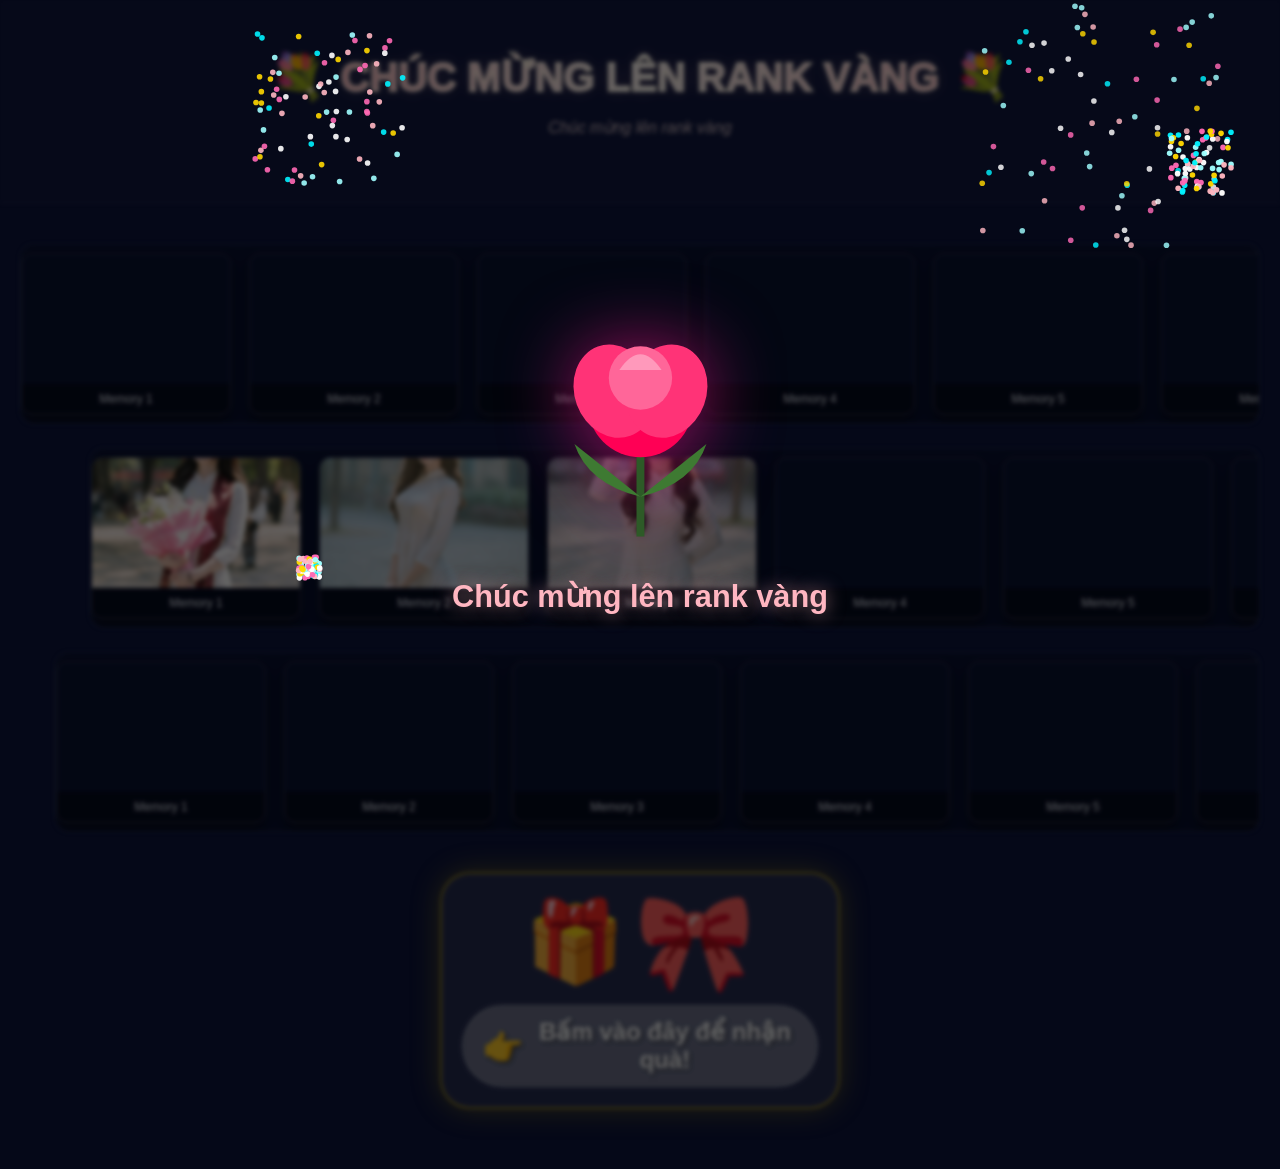
==== commit ba1c5820: "Update index.html" ====
--- a/index.html
+++ b/index.html
@@ -5,21 +5,18 @@
   <meta name="viewport" content="width=device-width, initial-scale=1.0" />
   <title>8/3 Celebration - Rose, Fireworks & Balloons</title>
   <style>
+    /* Giữ nguyên toàn bộ CSS cũ, không thay đổi */
     * { box-sizing: border-box; }
     body { 
       margin: 0; padding: 0; 
       background: #050818; 
       color: #edf2ff; font-family:'Segoe UI', Tahoma, sans-serif; overflow-x: hidden;
     }
-
-    /* CANVAS PHÁO HOA */
     #fg-canvas {
       position: fixed; top: 0; left: 0;
       width: 100vw; height: 100vh;
       pointer-events: none; z-index: 9999;
     }
-
-    /* BÓNG BAY HÌNH TRÁI TIM */
     #balloons-container {
       position: fixed;
       bottom: 0;
@@ -30,7 +27,6 @@
       z-index: 5000;
       overflow: hidden;
     }
-
     .balloon {
       position: absolute;
       bottom: 0;
@@ -41,12 +37,10 @@
       animation: floatUp linear forwards;
       transform: translateY(0);
     }
-
     @keyframes floatUp {
       0% { transform: translateY(0) rotate(0deg); opacity: 0.9; }
       100% { transform: translateY(-120vh) rotate(10deg); opacity: 0; }
     }
-
     #content-wrapper {
       opacity: 0;
       transition: opacity 2s ease, filter 1.2s ease;
@@ -56,8 +50,6 @@
     }
     #content-wrapper.show { opacity: 1; }
     .dim-bg { filter: blur(2px) brightness(0.4); }
-
-    /* HOA HỒNG */
     #rose-intro {
       position: fixed;
       top: 50%; left: 50%;
@@ -67,54 +59,42 @@
       text-align: center;
       pointer-events: none;
     }
-
     #rose-intro.bloom { transform: translate(-50%, -50%) scale(1.2); }
     #rose-intro.fade-out { transform: translate(-50%, -20%) scale(0); opacity: 0; }
-
     .rose-svg {
       width: 220px; height: 220px;
       filter: drop-shadow(0 0 30px rgba(255, 20, 147, 0.6));
     }
-
     .greeting-text {
       margin-top: 20px; font-size: 1.6rem; font-weight: bold;
       color: #ffb6c1; text-shadow: 0 0 15px rgba(255,182,193,0.6);
     }
-
-    /* Giao diện chính */
     .header-container { text-align: center; padding: 50px 20px; background: rgba(255, 255, 255, 0.02); border-bottom: 1px solid rgba(255, 182, 193, 0.1); margin-bottom: 40px; }
     .main-title { margin: 0; font-size: 2.5rem; font-weight: 800; display: flex; align-items: center; justify-content: center; gap: 15px; text-transform: uppercase; }
     .text-gradient { background: linear-gradient(90deg, #ffb6c1, #ffffff, #ffc0cb, #ffffff, #ffb6c1); background-size: 200% auto; -webkit-background-clip: text; background-clip: text; -webkit-text-fill-color: transparent; animation: gradient_soft 5s linear infinite; -webkit-text-stroke: 1.5px #fff9e5; text-shadow: 0 0 15px rgba(255, 182, 193, 0.3); }
     .flower-icon { -webkit-text-fill-color: initial; -webkit-text-stroke: 0px; font-size: 2.8rem; }
     @keyframes gradient_soft { 0% { background-position: 0% 50%; } 50% { background-position: 100% 50%; } 100% { background-position: 0% 50%; } }
-
     .stage { display:flex; flex-direction:column; gap:24px; max-width: calc(100vw - 40px); margin:auto; }
     .lane { position: relative; overflow:hidden; height:180px; border-radius:14px; border:1px solid rgba(185,205,255,.15); background: rgba(2,12,32,.36); }
-
-    /* Track - dùng biến CSS để dịch chuyển chính xác */
     .track {
       display: flex;
       align-items: center;
       gap: 18px;
       height: 100%;
-      width: fit-content; /* tự động co theo nội dung */
+      width: fit-content;
       animation: scroll-right linear infinite;
       will-change: transform;
       backface-visibility: hidden;
       perspective: 1000px;
     }
-
     @keyframes scroll-right {
       0% { transform: translateX(0); }
       100% { transform: translateX(calc(-1 * var(--scroll-distance))); }
     }
-
     .item { width: 210px; min-width: 210px; border-radius: 11px; overflow: hidden; box-shadow: 0 9px 15px rgba(0,0,0,0.5); border: 1px solid rgba(255,255,255,0.17); }
     .item img { width: 100%; height: 130px; object-fit: cover; display: block; cursor: pointer; transition: transform 0.3s ease, filter 0.3s ease; }
     .item img:hover { transform: scale(1.08); filter: brightness(1.2); }
     .caption { padding: 8px 6px; text-align:center; font-size:12px; background: rgba(0,0,0,.4); }
-
-    /* LIGHTBOX */
     #lightbox-overlay {
       position: fixed;
       top: 0; left: 0;
@@ -129,7 +109,6 @@
       pointer-events: none;
       transition: opacity 0.4s ease;
     }
-
     #lightbox-overlay.active { opacity: 1; pointer-events: auto; }
     #lightbox-content {
       display: flex;
@@ -142,74 +121,60 @@
       max-width: 90vw;
     }
     #lightbox-overlay.active #lightbox-content { transform: scale(1); opacity: 1; }
-
-   .polaroid-frame {
-  background: rgb(255, 255, 255);
-  padding: 16px 16px 42px 16px;
-  border: 2px solid rgba(0, 0, 0, 0.2);
-  box-shadow: 
-    0 20px 30px rgba(0, 0, 0, 0.3),
-    inset 0 0 0 4px rgba(0, 0, 0, 0.6); /* Viền trong dày hơn (4px) và đậm hơn (60%) */
-  border-radius: 6px;
-  display: inline-block;
-  max-width: 60vw;
-  transition: transform 0.3s ease, box-shadow 0.3s ease;
-}
-
-.polaroid-frame:hover {
-  transform: scale(1.02);
-  box-shadow: 
-    0 25px 35px rgba(0, 0, 0, 0.4),
-    inset 0 0 0 4px rgba(0, 0, 0, 0.8);
-}
-.polaroid-frame img {
-  border: 3px solid rgba(0, 0, 0, 0.3); /* Viền đen nhẹ bao quanh ảnh */
-  box-shadow: 0 4px 8px rgba(0, 0, 0, 0.2); /* Đổ bóng nhẹ cho ảnh nổi lên */
-  display: block;
-  width: 100%;
-  height: auto;
-  transition: border-color 0.3s ease;
-}
-
-.polaroid-frame:hover img {
-  border-color: rgba(0, 0, 0, 0.5); /* Viền đậm hơn khi hover */
-}
-/* Điều chỉnh vị trí tương đối cho khung nếu chưa có */
-.polaroid-frame {
-  position: relative;
-}
-
-/* Trái tim to, tràn viền và nghiêng */
-.polaroid-frame::after {
-  content: "❤️";
-  position: absolute;
-  bottom: -10px;       /* Tràn ra ngoài phía dưới */
-  left: -10px;         /* Tràn ra ngoài phía trái */
-  font-size: 40px;     /* Kích thước lớn */
-  color: #ff4d6d;      /* Màu hồng đỏ tươi */
-  transform: rotate(-12deg); /* Nghiêng trái một chút */
-  filter: drop-shadow(4px 4px 4px rgba(0, 0, 0, 0.25));
-  pointer-events: none; /* Không ảnh hưởng click */
-  z-index: 10;          /* Nằm trên cùng */
-  text-shadow: 2px 2px 0 rgba(255, 255, 255, 0.5); /* Viền sáng nhẹ */
-  line-height: 1;
-}
-/* Nơ hồng ở góc trên bên phải */
-.polaroid-frame::before {
-  content: "🎀";
-  position: absolute;
-  top: -10px;        /* Tràn ra ngoài phía trên */
-  right: -10px;      /* Tràn ra ngoài phía phải */
-  font-size: 40px;   /* Kích thước to bằng trái tim */
-  color: #ff99cc;    /* Màu hồng nhạt */
-  transform: rotate(12deg); /* Nghiêng nhẹ về bên phải */
-  filter: drop-shadow(4px 4px 4px rgba(0, 0, 0, 0.25));
-  pointer-events: none;
-  z-index: 10;
-  text-shadow: 2px 2px 0 rgba(255, 255, 255, 0.5);
-  line-height: 1;
-}
-
+    .polaroid-frame {
+      background: rgb(255, 255, 255);
+      padding: 16px 16px 42px 16px;
+      border: 2px solid rgba(0, 0, 0, 0.2);
+      box-shadow: 0 20px 30px rgba(0, 0, 0, 0.3), inset 0 0 0 4px rgba(0, 0, 0, 0.6);
+      border-radius: 6px;
+      display: inline-block;
+      max-width: 60vw;
+      transition: transform 0.3s ease, box-shadow 0.3s ease;
+    }
+    .polaroid-frame:hover {
+      transform: scale(1.02);
+      box-shadow: 0 25px 35px rgba(0, 0, 0, 0.4), inset 0 0 0 4px rgba(0, 0, 0, 0.8);
+    }
+    .polaroid-frame img {
+      border: 3px solid rgba(0, 0, 0, 0.3);
+      box-shadow: 0 4px 8px rgba(0, 0, 0, 0.2);
+      display: block;
+      width: 100%;
+      height: auto;
+      transition: border-color 0.3s ease;
+    }
+    .polaroid-frame:hover img { border-color: rgba(0, 0, 0, 0.5); }
+    .polaroid-frame {
+      position: relative;
+    }
+    .polaroid-frame::after {
+      content: "❤️";
+      position: absolute;
+      bottom: -10px;
+      left: -10px;
+      font-size: 40px;
+      color: #ff4d6d;
+      transform: rotate(-12deg);
+      filter: drop-shadow(4px 4px 4px rgba(0, 0, 0, 0.25));
+      pointer-events: none;
+      z-index: 10;
+      text-shadow: 2px 2px 0 rgba(255, 255, 255, 0.5);
+      line-height: 1;
+    }
+    .polaroid-frame::before {
+      content: "🎀";
+      position: absolute;
+      top: -10px;
+      right: -10px;
+      font-size: 40px;
+      color: #ff99cc;
+      transform: rotate(12deg);
+      filter: drop-shadow(4px 4px 4px rgba(0, 0, 0, 0.25));
+      pointer-events: none;
+      z-index: 10;
+      text-shadow: 2px 2px 0 rgba(255, 255, 255, 0.5);
+      line-height: 1;
+    }
     #lightbox-img {
       max-height: 70vh;
       max-width: 100%;
@@ -217,68 +182,48 @@
       display: block;
       object-fit: contain;
     }
-
     #lightbox-note {
-  background-color: #f9efd8; /* Màu giấy cũ */
-  background-image: 
-    repeating-linear-gradient(45deg, rgba(0,0,0,0.02) 0px, rgba(0,0,0,0.02) 2px, transparent 2px, transparent 8px),
-    repeating-linear-gradient(135deg, rgba(0,0,0,0.02) 0px, rgba(0,0,0,0.02) 2px, transparent 2px, transparent 8px);
-  /* Hai lớp chéo tạo hiệu ứng vân giấy nhẹ */
-  color: #333;
-  padding: 40px 35px 35px;
-  width: 450px;
-  border-radius: 8px; /* Bo tròn nhẹ hơn một chút */
-  box-shadow: 3px 6px 20px rgba(0,0,0,0.5);
-  font-size: 1.4rem;
-  line-height: 1.7;
-  position: relative;
-  transform: rotate(2deg);
-  border: 1px solid rgba(0,0,0,0.1); /* Viền mờ bên ngoài */
-  outline: 1px solid rgba(255,245,200,0.4); /* Ánh sáng giả */
-  outline-offset: 2px;
-}
-
-/* Dây thừng trang trí vòng quanh (lớp chính) */
-#lightbox-note::before {
-  content: '';
-  position: absolute;
-  top: 6px;
-  left: 6px;
-  right: 6px;
-  bottom: 6px;
-  border: 2px solid #b38b5a; /* Màu nâu dây thừng */
-  border-radius: 10px; /* Bo tròn theo note */
-  opacity: 0.5;
-  pointer-events: none;
-  box-shadow: 0 0 4px rgba(0,0,0,0.1);
-}
-
-/* Lớp phụ tạo hiệu ứng dây thừng đan chéo nhẹ */
-#lightbox-note::after {
-  content: '';
-  position: absolute;
-  top: -2px;
-  left: -2px;
-  right: -2px;
-  bottom: -2px;
-  border: 1px dashed #a0714b;
-  border-radius: 12px;
-  opacity: 0.3;
-  pointer-events: none;
-}
-
+      background-color: #f9efd8;
+      background-image: repeating-linear-gradient(45deg, rgba(0,0,0,0.02) 0px, rgba(0,0,0,0.02) 2px, transparent 2px, transparent 8px),
+                        repeating-linear-gradient(135deg, rgba(0,0,0,0.02) 0px, rgba(0,0,0,0.02) 2px, transparent 2px, transparent 8px);
+      color: #333;
+      padding: 40px 35px 35px;
+      width: 450px;
+      border-radius: 8px;
+      box-shadow: 3px 6px 20px rgba(0,0,0,0.5);
+      font-size: 1.4rem;
+      line-height: 1.7;
+      position: relative;
+      transform: rotate(2deg);
+      border: 1px solid rgba(0,0,0,0.1);
+      outline: 1px solid rgba(255,245,200,0.4);
+      outline-offset: 2px;
+    }
     #lightbox-note::before {
       content: '';
       position: absolute;
-      top: -12px;
-      left: 50%;
-      transform: translateX(-50%) rotate(-2deg);
-      width: 100px;
-      height: 28px;
-      background: rgba(255, 255, 255, 0.5);
-      box-shadow: 0 1px 3px rgba(0,0,0,0.2);
-    }
-
+      top: 6px;
+      left: 6px;
+      right: 6px;
+      bottom: 6px;
+      border: 2px solid #b38b5a;
+      border-radius: 10px;
+      opacity: 0.5;
+      pointer-events: none;
+      box-shadow: 0 0 4px rgba(0,0,0,0.1);
+    }
+    #lightbox-note::after {
+      content: '';
+      position: absolute;
+      top: -2px;
+      left: -2px;
+      right: -2px;
+      bottom: -2px;
+      border: 1px dashed #a0714b;
+      border-radius: 12px;
+      opacity: 0.3;
+      pointer-events: none;
+    }
     #lightbox-close {
       position: absolute;
       top: 20px;
@@ -292,115 +237,86 @@
       text-shadow: 0 2px 10px rgba(0,0,0,0.5);
     }
     #lightbox-close:hover { transform: scale(1.2) rotate(90deg); color: #ffb6c1; }
-
     @media (max-width: 768px) {
       #lightbox-content { flex-direction: column; gap: 20px; }
       .polaroid-frame { max-width: 90vw; padding: 8px 8px 25px 8px; }
       #lightbox-img { max-height: 50vh; }
       #lightbox-note { width: 90vw; max-width: 450px; transform: rotate(0deg); font-size: 1.2rem; padding: 30px 20px 25px; }
     }
-
-    /* Ảnh nền cố định */
     #background-fixed {
       position: fixed;
       top: 0;
       left: 0;
       width: 100%;
       height: 100%;
-      background-image: url('ảnh nền 3.jpg'); /* THAY ĐƯỜNG DẪN ẢNH NỀN CỦA BẠN */
+      background-image: url('anh-nen-nhe.jpg'); /* THAY BẰNG ẢNH NỀN ĐÃ NÉN NHẸ */
       background-size: cover;
       background-position: center;
       background-repeat: no-repeat;
       z-index: 0;
-      opacity: 0.5; /* Điều chỉnh độ mờ theo ý muốn */
-    }
-    /* Hộp quà */
-.gift-container {
-  text-align: center;
-  margin: 40px auto 20px;
-  padding: 20px;
-  max-width: 400px;
-  background: rgba(255, 255, 255, 0.1);
-  border-radius: 30px;
-  backdrop-filter: blur(5px);
-  border: 2px solid rgba(255, 215, 0, 0.5);
-  box-shadow: 0 0 30px rgba(255, 215, 0, 0.3);
-}
-
-.gift-link {
-  text-decoration: none;
-  color: inherit;
-  display: block;
-}
-
-.gift-box {
-  display: flex;
-  justify-content: center;
-  align-items: center;
-  gap: 10px;
-  font-size: 5rem;
-  line-height: 1;
-  margin-bottom: 15px;
-  transition: transform 0.3s ease;
-}
-
-.gift-emoji.large {
-  font-size: 6rem; /* Làm to hơn một chút */
-}
-
-.gift-link:hover .gift-box {
-  transform: scale(1.1);
-}
-
-.gift-message {
-  display: flex;
-  align-items: center;
-  justify-content: center;
-  gap: 10px;
-  background: rgba(255, 255, 255, 0.25);
-  padding: 12px 20px;
-  border-radius: 50px;
-  border: 1px solid rgba(255, 255, 255, 0.3);
-  font-size: 1.5rem;
-  font-weight: bold;
-  color: #fff;
-  text-shadow: 2px 2px 4px rgba(0,0,0,0.5);
-  backdrop-filter: blur(4px);
-}
-
-.gift-message .arrow {
-  font-size: 2rem;
-  animation: bounce 1s infinite;
-}
-
-@keyframes bounce {
-  0%, 100% { transform: translateX(0); }
-  50% { transform: translateX(5px); }
-}
-
-/* Responsive cho mobile */
-@media (max-width: 768px) {
-  .gift-box {
-    font-size: 4rem;
-  }
-  .gift-emoji.large {
-    font-size: 5rem;
-  }
-  .gift-message {
-    font-size: 1.2rem;
-    padding: 10px 15px;
-  }
-  .gift-message .arrow {
-    font-size: 1.6rem;
-  }
-}
+      opacity: 0.5;
+    }
+    .gift-container {
+      text-align: center;
+      margin: 40px auto 20px;
+      padding: 20px;
+      max-width: 400px;
+      background: rgba(255, 255, 255, 0.1);
+      border-radius: 30px;
+      backdrop-filter: blur(5px);
+      border: 2px solid rgba(255, 215, 0, 0.5);
+      box-shadow: 0 0 30px rgba(255, 215, 0, 0.3);
+    }
+    .gift-link {
+      text-decoration: none;
+      color: inherit;
+      display: block;
+    }
+    .gift-box {
+      display: flex;
+      justify-content: center;
+      align-items: center;
+      gap: 10px;
+      font-size: 5rem;
+      line-height: 1;
+      margin-bottom: 15px;
+      transition: transform 0.3s ease;
+    }
+    .gift-emoji.large { font-size: 6rem; }
+    .gift-link:hover .gift-box { transform: scale(1.1); }
+    .gift-message {
+      display: flex;
+      align-items: center;
+      justify-content: center;
+      gap: 10px;
+      background: rgba(255, 255, 255, 0.25);
+      padding: 12px 20px;
+      border-radius: 50px;
+      border: 1px solid rgba(255, 255, 255, 0.3);
+      font-size: 1.5rem;
+      font-weight: bold;
+      color: #fff;
+      text-shadow: 2px 2px 4px rgba(0,0,0,0.5);
+      backdrop-filter: blur(4px);
+    }
+    .gift-message .arrow {
+      font-size: 2rem;
+      animation: bounce 1s infinite;
+    }
+    @keyframes bounce {
+      0%, 100% { transform: translateX(0); }
+      50% { transform: translateX(5px); }
+    }
+    @media (max-width: 768px) {
+      .gift-box { font-size: 4rem; }
+      .gift-emoji.large { font-size: 5rem; }
+      .gift-message { font-size: 1.2rem; padding: 10px 15px; }
+      .gift-message .arrow { font-size: 1.6rem; }
+    }
   </style>
 </head>
 <body>
-  <!-- Ảnh nền cố định -->
   <div id="background-fixed"></div>
-
-  <!-- Hoa hồng hiệu ứng đầu -->
   <div id="rose-intro">
     <svg class="rose-svg" viewBox="0 0 100 100">
       <path d="M50 95 Q50 70 50 50" stroke="#2d5a27" stroke-width="3" fill="none" />
@@ -414,14 +330,8 @@
     </svg>
     <div class="greeting-text">Chúc mừng lên rank vàng</div>
   </div>
-
-  <!-- Container bóng bay -->
   <div id="balloons-container"></div>
-
-  <!-- Canvas pháo hoa -->
   <canvas id="fg-canvas"></canvas>
-
-  <!-- Nội dung chính: ảnh cuộn -->
   <div id="content-wrapper">
     <div class="header-container">
       <h1 class="main-title">
@@ -432,22 +342,19 @@
       <p style="text-align:center; color:#ffe4e1; opacity:0.8; font-style:italic; margin-top:15px;">Chúc mừng lên rank vàng</p>
     </div>
     <div class="stage" id="main-stage"></div>
-    <!-- Hộp quà và lời nhắn -->
-<div class="gift-container">
-  <a href="https://knowae1.github.io/HistoryInvaders/" target="_blank" class="gift-link">
-    <div class="gift-box">
-      <span class="gift-emoji">🎁</span>
-      <span class="gift-emoji large">🎀</span>
+    <div class="gift-container">
+      <a href="https://knowae1.github.io/HistoryInvaders/" target="_blank" class="gift-link">
+        <div class="gift-box">
+          <span class="gift-emoji">🎁</span>
+          <span class="gift-emoji large">🎀</span>
+        </div>
+        <div class="gift-message">
+          <span class="arrow">👉</span>
+          <span class="text">Bấm vào đây để nhận quà!</span>
+        </div>
+      </a>
     </div>
-    <div class="gift-message">
-      <span class="arrow">👉</span>
-      <span class="text">Bấm vào đây để nhận quà!</span>
-    </div>
-  </a>
-</div>
   </div>
-
-  <!-- Lightbox zoom ảnh + note -->
   <div id="lightbox-overlay">
     <button id="lightbox-close">✖</button>
     <div id="lightbox-content">
@@ -460,35 +367,34 @@
 
   <script>
     (function() {
-      // ========== DANH SÁCH ẢNH (23 ẢNH) ==========
-      // THAY ĐƯỜNG DẪN CHO ĐÚNG VỚI THƯ MỤC ẢNH CỦA BẠN
+      // ========== DANH SÁCH ẢNH ĐÃ SỬA LỖI ĐƯỜNG DẪN ==========
+      // Đảm bảo tất cả ảnh đều có đuôi .jpg và tồn tại (bạn cần nén ảnh trước)
       const imageUrls = [
-        'ảnh/1 (1).png',
-        'ảnh/1 (2).png',
-        'ảnh/1 (10).png',
-        'ảnh/1 (11).png',
-        'ảnh/1 (12).png',
-        'ảnh/1 (13).png',
-        'ảnh/1 (14).png',
-        'ảnh/1 (15).png',
-        'ảnh/1 (16).png',
-        'ảnh/1 (17).png',
-        'ảnh/1 (18).png',
-        'ảnh/1 (19).png',
-        'ảnh/1 (20).png',
-        'ảnh/1 (3).png',
-        'ảnh/1 (4).png',
-        'ảnh/1 (5).png',
-        'ảnh/1 (6).png',
-        'ảnh/1 (7).png',
-        'ảnh/1 (8).png',
-        'ảnh/1 (9).png',
-        'ảnh/1.png',
-        'ảnh/2.png',
-        'ảnh/1.png' // ảnh cuối trùng lặp, bạn có thể sửa lại nếu cần
+        'ảnh chị em/anngo.jpg',
+        'ảnh chị em/bgh.jpg',
+        'ảnh chị em/bngoc.jpg',
+        'ảnh chị em/chidown.jpg',
+        'ảnh chị em/chingo.jpg',
+        'ảnh chị em/hang.jpg',
+        'ảnh chị em/hanh.jpg',
+        'ảnh chị em/hlinh.jpg',
+        'ảnh chị em/hngan.jpg',
+        'ảnh chị em/mdiep.jpg',
+        'ảnh chị em/mtrang.jpg',
+        'ảnh chị em/ngh.jpg',
+        'ảnh chị em/nhitran.jpg',
+        'ảnh chị em/nnhi.jpg',
+        'ảnh chị em/thuc.jpg',
+        'ảnh chị em/thuy.jpg',
+        'ảnh chị em/tranh.jpg',
+        'ảnh chị em/trdiep.jpg',
+        'ảnh chị em/uyen.jpg',
+        'ảnh chị em/anngo.jpg',    // sửa lại thiếu .jpg
+        'ảnh chị em/anngo.jpg',
+        'ảnh chị em/anngo.jpg',
+        'ảnh chị em/anngo.jpg'
       ];
 
-      // ========== NỘI DUNG RIÊNG CHO TỪNG ẢNH ==========
       const messages = [
         "Bức ảnh đầu tiên – khởi đầu ngọt ngào! 💕",
         "Nụ cười của cậu làm tan chảy trái tim tớ. 🌸",
@@ -515,21 +421,20 @@
         "Hôm nay và mãi mãi, cậu luôn đặc biệt. 💝"
       ];
 
-      // ========== XÂY DỰNG GALLERY (ĐÃ SỬA LỖI LOOP) ==========
+      // ========== XÂY DỰNG GALLERY VỚI LAZY LOADING ==========
       function buildGallery() {
         const stage = document.getElementById('main-stage');
         stage.innerHTML = '';
 
-        // Chia ảnh thành 3 hàng (lane)
         const rows = [
           imageUrls.slice(0, 8),
           imageUrls.slice(8, 16),
           imageUrls.slice(16, 23)
         ];
 
-        const itemWidth = 210;      // chiều rộng mỗi ảnh
-        const gap = 18;             // khoảng cách giữa các ảnh
-        const speed = 80;           // tốc độ mong muốn (px/giây) – tăng để nhanh hơn
+        const itemWidth = 210;
+        const gap = 18;
+        const speed = 90; // tăng tốc độ lên 90px/s để scroll nhanh hơn, giảm tải
 
         rows.forEach((row, idx) => {
           const lane = document.createElement('div');
@@ -539,12 +444,10 @@
           const track = document.createElement('div');
           track.className = 'track';
 
-          // Tính tổng chiều rộng của một bộ ảnh (một lần)
           const n = row.length;
           const totalWidth = n * itemWidth + (n - 1) * gap;
-          const duration = totalWidth / speed; // thời gian cho một vòng
-
-          // Gán biến CSS – khoảng cách dịch chuyển (px)
+          const duration = totalWidth / speed;
+
           track.style.setProperty('--scroll-distance', totalWidth + 'px');
           track.style.animationDuration = duration + 's';
 
@@ -555,9 +458,12 @@
               item.className = 'item';
 
               const img = document.createElement('img');
+              // Thêm lazy loading và async decoding
+              img.loading = 'lazy';
+              img.decoding = 'async';
               img.src = url;
               img.alt = `Memory ${i+1}`;
-              img.setAttribute('data-src', url); // lưu đường dẫn gốc
+              img.setAttribute('data-src', url);
               img.onerror = function() { this.src = 'https://via.placeholder.com/210x130'; };
 
               const caption = document.createElement('div');
@@ -571,18 +477,15 @@
           }
 
           lane.appendChild(track);
-
-          // Dịch chuyển lane thứ 2 và 3 sang phải một chút cho đẹp
           if (idx === 1) lane.style.marginLeft = '70px';
           if (idx === 2) lane.style.marginLeft = '35px';
-
           stage.appendChild(lane);
         });
       }
 
       buildGallery();
 
-      // ========== PHÁO HOA ==========
+      // ========== PHÁO HOA GIẢM SỐ LƯỢNG PARTICLE ==========
       const canvas = document.getElementById('fg-canvas');
       const ctx = canvas.getContext('2d');
       const wrapper = document.getElementById('content-wrapper');
@@ -596,7 +499,7 @@
       class Particle {
         constructor(x, y, color, size, speedMult) {
           this.x = x; this.y = y; this.color = color; this.size = size;
-          this.velocity = { x: (Math.random() - 0.5) * (speedMult * 16), y: (Math.random() - 0.5) * (speedMult * 16) };
+          this.velocity = { x: (Math.random() - 0.5) * (speedMult * 14), y: (Math.random() - 0.5) * (speedMult * 14) };
           this.alpha = 1; this.friction = 0.96; this.gravity = 0.08;
         }
         draw() { ctx.beginPath(); ctx.arc(this.x, this.y, this.size, 0, Math.PI * 2); ctx.fillStyle = this.color; ctx.globalAlpha = this.alpha; ctx.fill(); }
@@ -605,9 +508,10 @@
 
       function createFirework(x, y, isBig = false) {
         const colors = ['#ffb6c1', '#ffffff', '#ffd700', '#ff69b4', '#00f2ff', '#a0feff'];
-        const count = isBig ? 180 : 45;
+        // Giảm số lượng particle: big 80, small 25
+        const count = isBig ? 80 : 25;
         for (let i = 0; i < count; i++) {
-          particles.push(new Particle(x, y, colors[Math.floor(Math.random() * colors.length)], isBig ? 3.2 : 1.8, isBig ? 1.8 : 1));
+          particles.push(new Particle(x, y, colors[Math.floor(Math.random() * colors.length)], isBig ? 2.8 : 1.6, isBig ? 1.6 : 1));
         }
       }
 
@@ -618,11 +522,11 @@
       }
       animate();
 
-      // ========== BÓNG BAY ==========
+      // ========== BÓNG BAY GIẢM SỐ LƯỢNG ==========
       function createBalloons() {
         const container = document.getElementById('balloons-container');
         const colors = ['#ff6b9d', '#ff99cc', '#ffb3ba', '#ffd1dc', '#ffb6c1', '#fba0e0', '#fd9fc8'];
-        const numberOfBalloons = 35;
+        const numberOfBalloons = 20; // giảm từ 35 xuống 20
 
         for (let i = 0; i < numberOfBalloons; i++) {
           const balloon = document.createElement('div');
@@ -632,7 +536,7 @@
           const size = 1.8 + Math.random() * 2;
           balloon.style.fontSize = size + 'rem';
           balloon.style.left = Math.random() * 100 + '%';
-          const duration = 4 + Math.random() * 4;
+          const duration = 3 + Math.random() * 3; // giảm thời gian bay
           balloon.style.animationDuration = duration + 's';
           balloon.style.animationDelay = (Math.random() * 2) + 's';
           container.appendChild(balloon);
@@ -651,7 +555,7 @@
           wrapper.classList.add('dim-bg');
           createBalloons();
 
-          for(let i=0; i<15; i++) {
+          for(let i=0; i<10; i++) { // giảm số lần bắn pháo hoa từ 15 xuống 10
             setTimeout(() => {
               createFirework(Math.random() * canvas.width, Math.random() * canvas.height * 0.8, true);
             }, i * 350);
@@ -671,7 +575,7 @@
         createFirework(e.clientX, e.clientY, false);
       });
 
-      // ========== LIGHTBOX ==========
+      // ========== LIGHTBOX (giữ nguyên) ==========
       const lightboxOverlay = document.getElementById('lightbox-overlay');
       const lightboxImg = document.getElementById('lightbox-img');
       const lightboxNote = document.getElementById('lightbox-note');
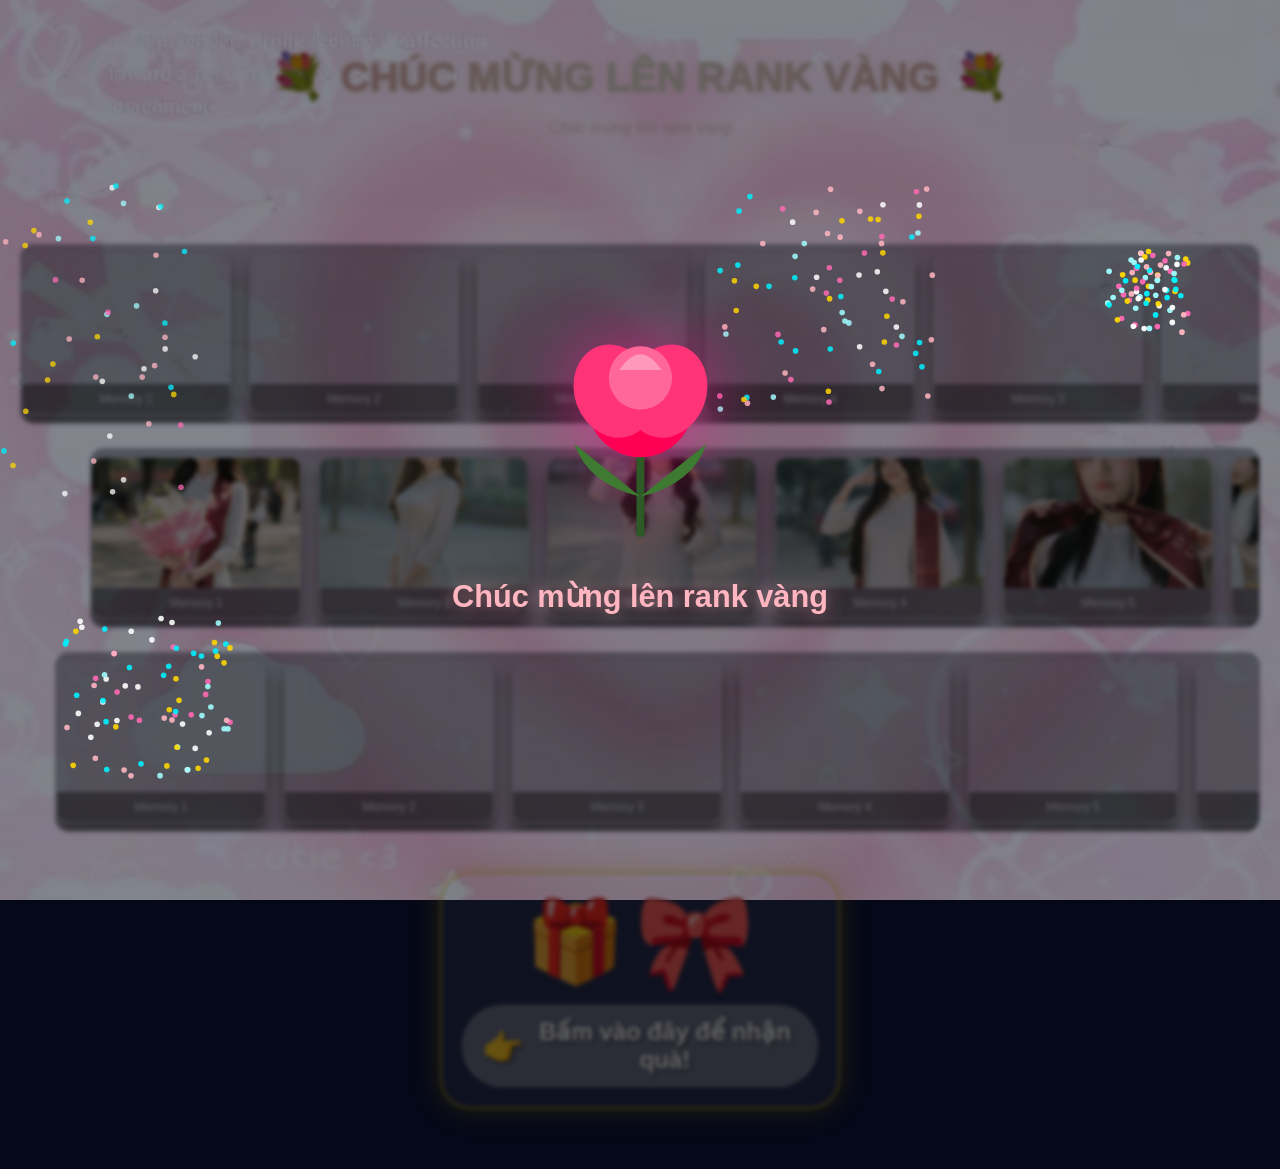
==== commit b9067639: "Update index.html" ====
--- a/index.html
+++ b/index.html
@@ -249,7 +249,7 @@
       left: 0;
       width: 100%;
       height: 100%;
-      background-image: url('anh-nen-nhe.jpg'); /* THAY BẰNG ẢNH NỀN ĐÃ NÉN NHẸ */
+      background-image: url('ảnh nền 3.jpg'); /* THAY BẰNG ẢNH NỀN ĐÃ NÉN NHẸ */
       background-size: cover;
       background-position: center;
       background-repeat: no-repeat;
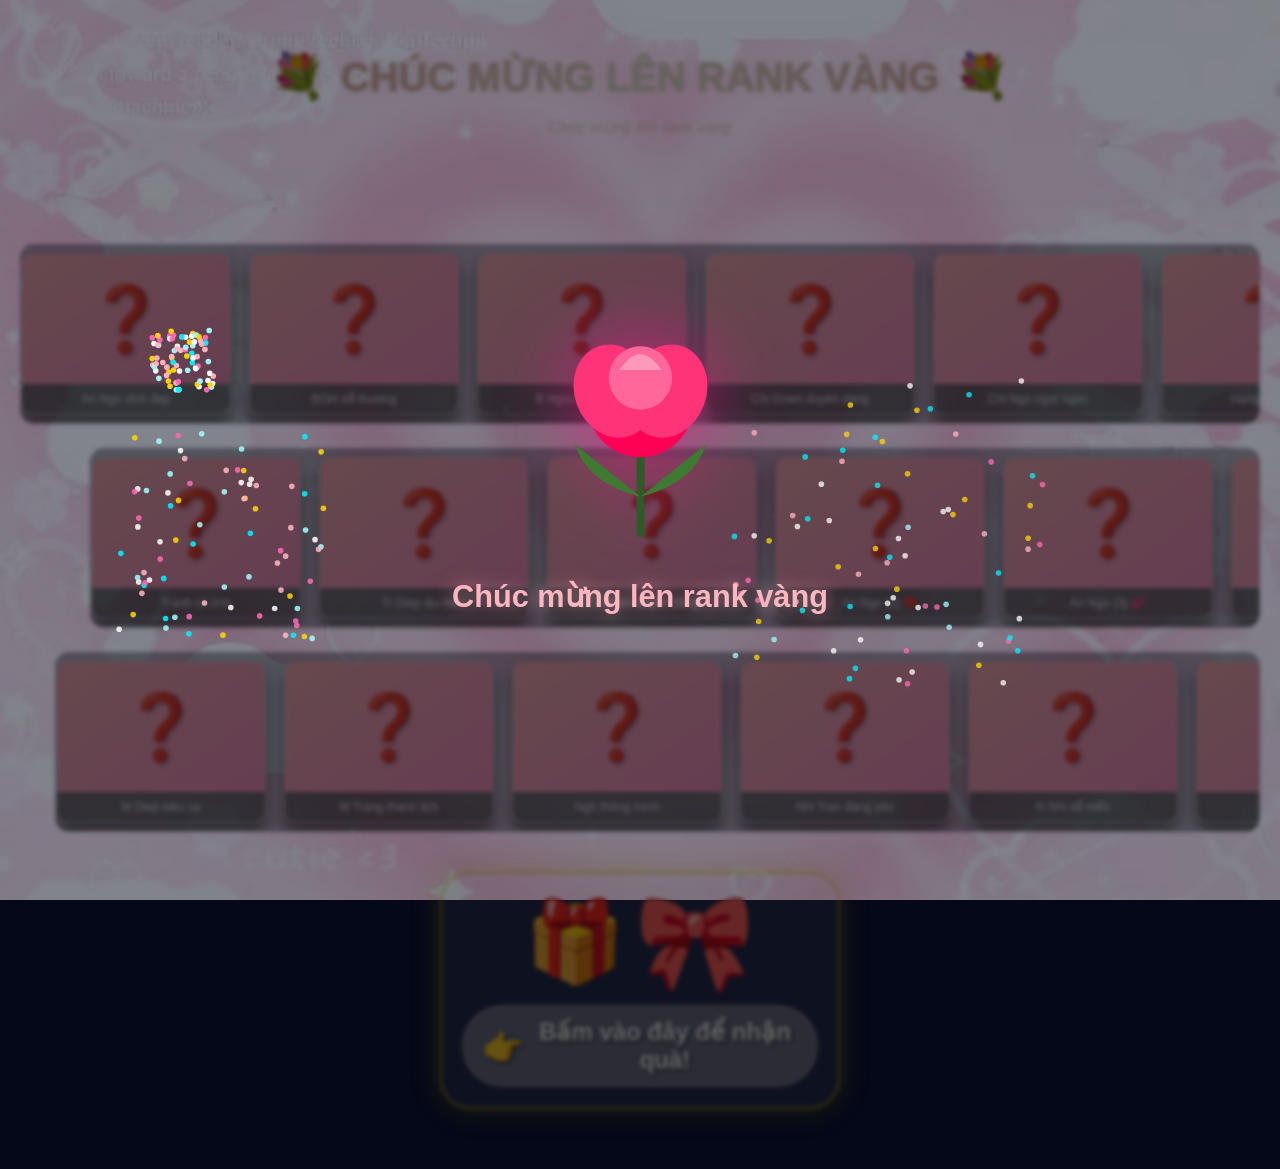
==== commit 6a6f0bf3: "Update index.html" ====
--- a/index.html
+++ b/index.html
@@ -5,7 +5,7 @@
   <meta name="viewport" content="width=device-width, initial-scale=1.0" />
   <title>8/3 Celebration - Rose, Fireworks & Balloons</title>
   <style>
-    /* Giữ nguyên toàn bộ CSS cũ, không thay đổi */
+    /* ===== CSS giữ nguyên ===== */
     * { box-sizing: border-box; }
     body { 
       margin: 0; padding: 0; 
@@ -92,8 +92,27 @@
       100% { transform: translateX(calc(-1 * var(--scroll-distance))); }
     }
     .item { width: 210px; min-width: 210px; border-radius: 11px; overflow: hidden; box-shadow: 0 9px 15px rgba(0,0,0,0.5); border: 1px solid rgba(255,255,255,0.17); }
-    .item img { width: 100%; height: 130px; object-fit: cover; display: block; cursor: pointer; transition: transform 0.3s ease, filter 0.3s ease; }
-    .item img:hover { transform: scale(1.08); filter: brightness(1.2); }
+    .placeholder {
+      width: 100%;
+      height: 130px;
+      background: linear-gradient(145deg, #ffb6c1, #ff99cc);
+      display: flex;
+      align-items: center;
+      justify-content: center;
+      font-size: 4rem;
+      color: white;
+      text-shadow: 2px 2px 4px rgba(0,0,0,0.3);
+      border-radius: 11px 11px 0 0;
+      cursor: pointer;
+      transition: transform 0.2s ease, background 0.2s ease;
+    }
+    .placeholder:hover {
+      transform: scale(1.02);
+      background: linear-gradient(145deg, #ff99cc, #ffb6c1);
+    }
+    .placeholder.opened {
+      background: linear-gradient(145deg, #c0c0c0, #a0a0a0);
+    }
     .caption { padding: 8px 6px; text-align:center; font-size:12px; background: rgba(0,0,0,.4); }
     #lightbox-overlay {
       position: fixed;
@@ -249,7 +268,7 @@
       left: 0;
       width: 100%;
       height: 100%;
-      background-image: url('ảnh nền 3.jpg'); /* THAY BẰNG ẢNH NỀN ĐÃ NÉN NHẸ */
+      background-image: url('ảnh nền 3.jpg');
       background-size: cover;
       background-position: center;
       background-repeat: no-repeat;
@@ -367,8 +386,7 @@
 
   <script>
     (function() {
-      // ========== DANH SÁCH ẢNH ĐÃ SỬA LỖI ĐƯỜNG DẪN ==========
-      // Đảm bảo tất cả ảnh đều có đuôi .jpg và tồn tại (bạn cần nén ảnh trước)
+      // ========== DANH SÁCH ẢNH ==========
       const imageUrls = [
         'ảnh chị em/anngo.jpg',
         'ảnh chị em/bgh.jpg',
@@ -389,7 +407,7 @@
         'ảnh chị em/tranh.jpg',
         'ảnh chị em/trdiep.jpg',
         'ảnh chị em/uyen.jpg',
-        'ảnh chị em/anngo.jpg',    // sửa lại thiếu .jpg
+        'ảnh chị em/anngo.jpg',
         'ảnh chị em/anngo.jpg',
         'ảnh chị em/anngo.jpg',
         'ảnh chị em/anngo.jpg'
@@ -421,7 +439,34 @@
         "Hôm nay và mãi mãi, cậu luôn đặc biệt. 💝"
       ];
 
-      // ========== XÂY DỰNG GALLERY VỚI LAZY LOADING ==========
+      // ========== MẢNG CAPTIONS (23 dòng) - BẠN CÓ THỂ SỬA TÙY Ý ==========
+      const captions = [
+        "An Ngo xinh đẹp",
+        "BGH dễ thương",
+        "B Ngọc đáng yêu",
+        "Chi Down duyên dáng",
+        "Chi Ngo ngọt ngào",
+        "Hang rạng rỡ",
+        "Hanh tươi tắn",
+        "H Linh dịu dàng",
+        "H Ngan hiền hòa",
+        "M Diep kiêu sa",
+        "M Trang thanh lịch",
+        "Ngh thông minh",
+        "Nhi Tran đáng yêu",
+        "N Nhi dễ mến",
+        "Thuc năng động",
+        "Thuy nhí nhảnh",
+        "Tranh cá tính",
+        "Tr Diep dịu hiền",
+        "Uyen duyên dáng",
+        "An Ngo (2) ❤️",
+        "An Ngo (3) 💕",
+        "An Ngo (4) 💖",
+        "An Ngo (5) 💝"
+      ];
+
+      // ========== XÂY DỰNG GALLERY VỚI PLACEHOLDER ==========
       function buildGallery() {
         const stage = document.getElementById('main-stage');
         stage.innerHTML = '';
@@ -434,7 +479,9 @@
 
         const itemWidth = 210;
         const gap = 18;
-        const speed = 90; // tăng tốc độ lên 90px/s để scroll nhanh hơn, giảm tải
+        const speed = 90;
+
+        let globalIndex = 0; // chỉ số tổng cho tất cả các item (kể cả lặp)
 
         rows.forEach((row, idx) => {
           const lane = document.createElement('div');
@@ -457,22 +504,23 @@
               const item = document.createElement('div');
               item.className = 'item';
 
-              const img = document.createElement('img');
-              // Thêm lazy loading và async decoding
-              img.loading = 'lazy';
-              img.decoding = 'async';
-              img.src = url;
-              img.alt = `Memory ${i+1}`;
-              img.setAttribute('data-src', url);
-              img.onerror = function() { this.src = 'https://via.placeholder.com/210x130'; };
-
+              // Placeholder dấu hỏi
+              const placeholder = document.createElement('div');
+              placeholder.className = 'placeholder';
+              placeholder.setAttribute('data-src', url);
+              placeholder.setAttribute('data-index', globalIndex % captions.length); // lưu index theo mảng gốc
+              placeholder.innerHTML = '❓';
+
+              // Caption: lấy từ mảng captions theo globalIndex (quay vòng)
               const caption = document.createElement('div');
               caption.className = 'caption';
-              caption.textContent = `Memory ${i+1}`;
-
-              item.appendChild(img);
+              caption.textContent = captions[globalIndex % captions.length];
+
+              item.appendChild(placeholder);
               item.appendChild(caption);
               track.appendChild(item);
+
+              globalIndex++;
             });
           }
 
@@ -485,7 +533,7 @@
 
       buildGallery();
 
-      // ========== PHÁO HOA GIẢM SỐ LƯỢNG PARTICLE ==========
+      // ========== PHÁO HOA ==========
       const canvas = document.getElementById('fg-canvas');
       const ctx = canvas.getContext('2d');
       const wrapper = document.getElementById('content-wrapper');
@@ -508,7 +556,6 @@
 
       function createFirework(x, y, isBig = false) {
         const colors = ['#ffb6c1', '#ffffff', '#ffd700', '#ff69b4', '#00f2ff', '#a0feff'];
-        // Giảm số lượng particle: big 80, small 25
         const count = isBig ? 80 : 25;
         for (let i = 0; i < count; i++) {
           particles.push(new Particle(x, y, colors[Math.floor(Math.random() * colors.length)], isBig ? 2.8 : 1.6, isBig ? 1.6 : 1));
@@ -522,11 +569,11 @@
       }
       animate();
 
-      // ========== BÓNG BAY GIẢM SỐ LƯỢNG ==========
+      // ========== BÓNG BAY ==========
       function createBalloons() {
         const container = document.getElementById('balloons-container');
         const colors = ['#ff6b9d', '#ff99cc', '#ffb3ba', '#ffd1dc', '#ffb6c1', '#fba0e0', '#fd9fc8'];
-        const numberOfBalloons = 20; // giảm từ 35 xuống 20
+        const numberOfBalloons = 20;
 
         for (let i = 0; i < numberOfBalloons; i++) {
           const balloon = document.createElement('div');
@@ -536,7 +583,7 @@
           const size = 1.8 + Math.random() * 2;
           balloon.style.fontSize = size + 'rem';
           balloon.style.left = Math.random() * 100 + '%';
-          const duration = 3 + Math.random() * 3; // giảm thời gian bay
+          const duration = 3 + Math.random() * 3;
           balloon.style.animationDuration = duration + 's';
           balloon.style.animationDelay = (Math.random() * 2) + 's';
           container.appendChild(balloon);
@@ -555,7 +602,7 @@
           wrapper.classList.add('dim-bg');
           createBalloons();
 
-          for(let i=0; i<10; i++) { // giảm số lần bắn pháo hoa từ 15 xuống 10
+          for(let i=0; i<10; i++) {
             setTimeout(() => {
               createFirework(Math.random() * canvas.width, Math.random() * canvas.height * 0.8, true);
             }, i * 350);
@@ -575,27 +622,34 @@
         createFirework(e.clientX, e.clientY, false);
       });
 
-      // ========== LIGHTBOX (giữ nguyên) ==========
+      // ========== LIGHTBOX + ĐÁNH DẤU ĐÃ MỞ (VẪN CLICK LẠI ĐƯỢC) ==========
       const lightboxOverlay = document.getElementById('lightbox-overlay');
       const lightboxImg = document.getElementById('lightbox-img');
       const lightboxNote = document.getElementById('lightbox-note');
       const closeBtn = document.getElementById('lightbox-close');
 
       document.getElementById('main-stage').addEventListener('click', function(e) {
-        const img = e.target.closest('img');
-        if (!img) return;
-
-        const src = img.getAttribute('data-src') || img.src;
-        const index = imageUrls.findIndex(url => src.includes(url));
+        const placeholder = e.target.closest('.placeholder');
+        if (!placeholder) return;
+
+        // Lấy thông tin ảnh và index
+        const src = placeholder.getAttribute('data-src');
+        const index = placeholder.getAttribute('data-index');
         
-        if (index !== -1) {
-          lightboxImg.src = img.src;
-          lightboxNote.innerHTML = `<p><strong>Gửi chị em 12 sử,</strong><br><br>${messages[index]}</p>`;
+        if (src) {
+          lightboxImg.src = src;
+          if (index !== null && messages[parseInt(index)]) {
+            lightboxNote.innerHTML = `<p><strong>Gửi chị em 12 sử,</strong><br><br>${messages[parseInt(index)]}</p>`;
+          } else {
+            lightboxNote.innerHTML = `<p><strong>Gửi chị em 12 sử,</strong><br><br>Chúc chị em một ngày 8/3 thật rực rỡ! 💖💐</p>`;
+          }
           lightboxOverlay.classList.add('active');
-        } else {
-          lightboxImg.src = img.src;
-          lightboxNote.innerHTML = `<p><strong>Gửi chị em 12 sử,</strong><br><br>Chúc chị em một ngày 8/3 thật rực rỡ! 💖💐</p>`;
-          lightboxOverlay.classList.add('active');
+
+          // Nếu chưa có class opened, thêm vào và đổi icon thành trái tim
+          if (!placeholder.classList.contains('opened')) {
+            placeholder.innerHTML = '💕';
+            placeholder.classList.add('opened');
+          }
         }
         
         e.stopPropagation();
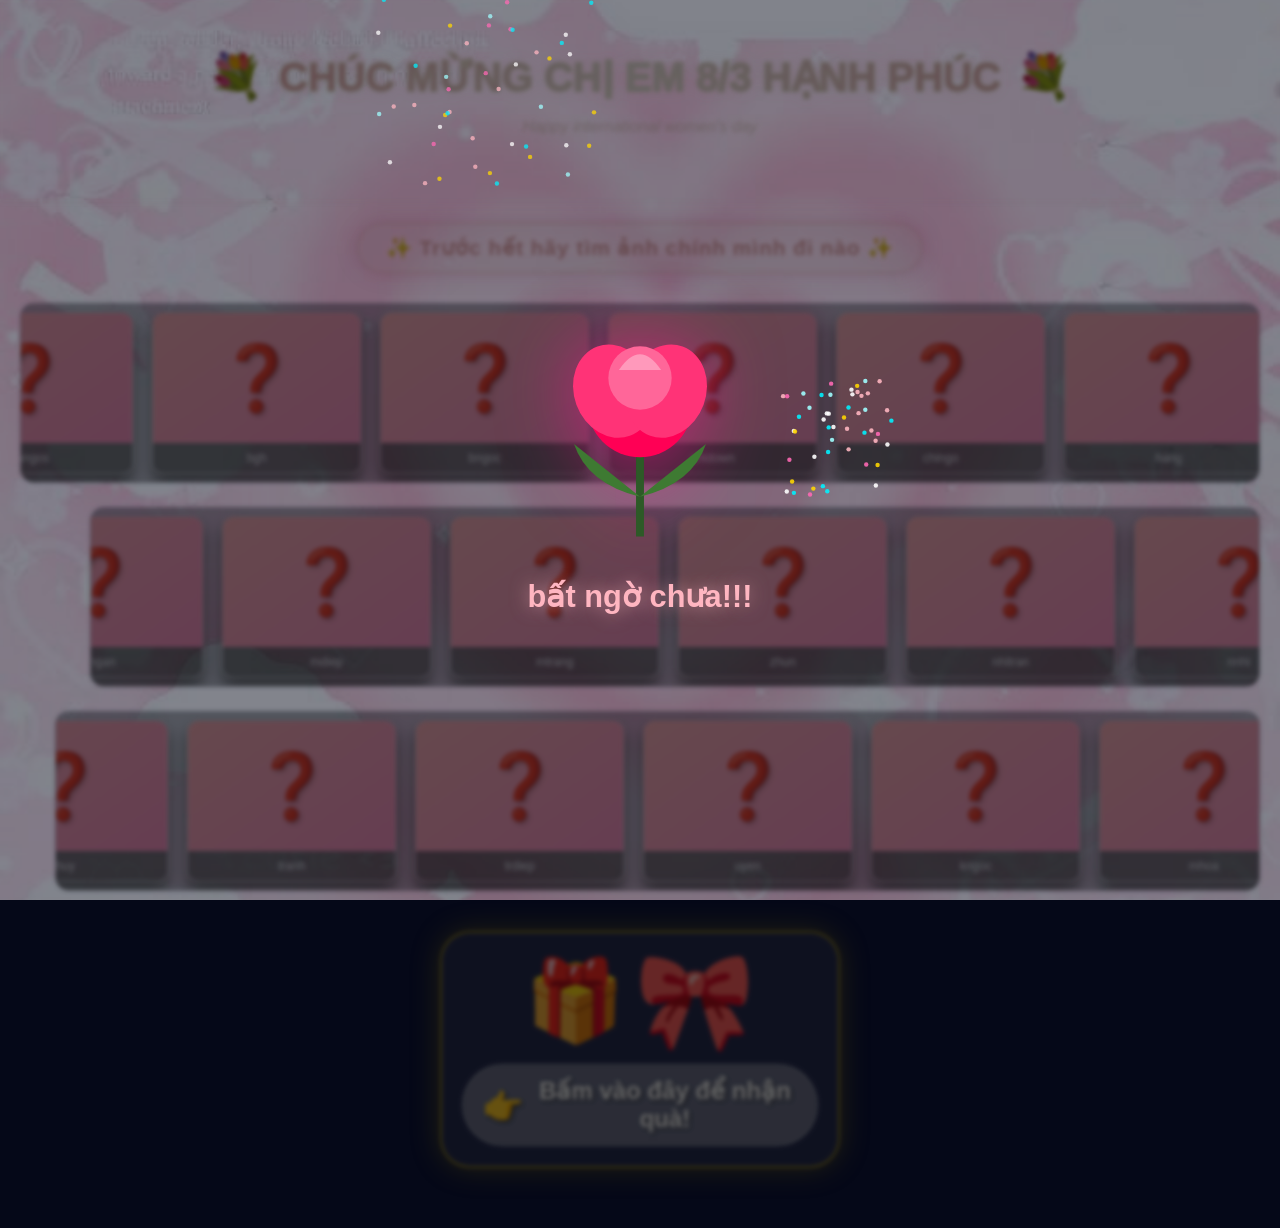
==== commit fcabae9c: "Update index.html" ====
--- a/index.html
+++ b/index.html
@@ -5,7 +5,6 @@
   <meta name="viewport" content="width=device-width, initial-scale=1.0" />
   <title>8/3 Celebration - Rose, Fireworks & Balloons</title>
   <style>
-    /* ===== CSS giữ nguyên ===== */
     * { box-sizing: border-box; }
     body { 
       margin: 0; padding: 0; 
@@ -69,29 +68,69 @@
       margin-top: 20px; font-size: 1.6rem; font-weight: bold;
       color: #ffb6c1; text-shadow: 0 0 15px rgba(255,182,193,0.6);
     }
-    .header-container { text-align: center; padding: 50px 20px; background: rgba(255, 255, 255, 0.02); border-bottom: 1px solid rgba(255, 182, 193, 0.1); margin-bottom: 40px; }
+    .header-container { text-align: center; padding: 50px 20px; background: rgba(255, 255, 255, 0.02); border-bottom: 1px solid rgba(255, 182, 193, 0.1); margin-bottom: 20px; }
     .main-title { margin: 0; font-size: 2.5rem; font-weight: 800; display: flex; align-items: center; justify-content: center; gap: 15px; text-transform: uppercase; }
     .text-gradient { background: linear-gradient(90deg, #ffb6c1, #ffffff, #ffc0cb, #ffffff, #ffb6c1); background-size: 200% auto; -webkit-background-clip: text; background-clip: text; -webkit-text-fill-color: transparent; animation: gradient_soft 5s linear infinite; -webkit-text-stroke: 1.5px #fff9e5; text-shadow: 0 0 15px rgba(255, 182, 193, 0.3); }
     .flower-icon { -webkit-text-fill-color: initial; -webkit-text-stroke: 0px; font-size: 2.8rem; }
     @keyframes gradient_soft { 0% { background-position: 0% 50%; } 50% { background-position: 100% 50%; } 100% { background-position: 0% 50%; } }
+    /* Hiệu ứng nhấp nháy nhẹ cho câu hướng dẫn */
+    @keyframes gentlePulse {
+      0% { opacity: 0.7; text-shadow: 0 0 0px #ffb6c1; }
+      50% { opacity: 1; text-shadow: 0 0 12px #ffb6c1; }
+      100% { opacity: 0.7; text-shadow: 0 0 0px #ffb6c1; }
+    }
+    /* Container cho lời hướng dẫn - căn giữa hoàn hảo */
+    .instruction-box {
+      text-align: center;
+      margin: 0 auto 30px auto;
+      width: fit-content;
+      max-width: 90%;
+      background: rgba(255, 182, 193, 0.15);
+      backdrop-filter: blur(8px);
+      border-radius: 60px;
+      padding: 12px 28px;
+      border: 1px solid rgba(255, 182, 193, 0.4);
+      box-shadow: 0 0 20px rgba(255, 105, 180, 0.3);
+    }
+    .instruction-text {
+      font-size: 1.3rem;
+      font-weight: 600;
+      color: #ffb6c1;
+      animation: gentlePulse 2s infinite;
+      letter-spacing: 1px;
+      display: inline-block;
+      white-space: nowrap;
+    }
     .stage { display:flex; flex-direction:column; gap:24px; max-width: calc(100vw - 40px); margin:auto; }
-    .lane { position: relative; overflow:hidden; height:180px; border-radius:14px; border:1px solid rgba(185,205,255,.15); background: rgba(2,12,32,.36); }
+    .lane {
+      position: relative;
+      overflow: hidden;
+      height: 180px;
+      border-radius: 14px;
+      border: 1px solid rgba(185,205,255,.15);
+      background: rgba(2,12,32,.36);
+      will-change: transform;
+    }
     .track {
       display: flex;
       align-items: center;
       gap: 18px;
       height: 100%;
       width: fit-content;
-      animation: scroll-right linear infinite;
       will-change: transform;
       backface-visibility: hidden;
-      perspective: 1000px;
-    }
-    @keyframes scroll-right {
-      0% { transform: translateX(0); }
-      100% { transform: translateX(calc(-1 * var(--scroll-distance))); }
-    }
-    .item { width: 210px; min-width: 210px; border-radius: 11px; overflow: hidden; box-shadow: 0 9px 15px rgba(0,0,0,0.5); border: 1px solid rgba(255,255,255,0.17); }
+      transform: translate3d(0,0,0);
+      position: relative;
+    }
+    .item {
+      width: 210px;
+      min-width: 210px;
+      border-radius: 11px;
+      overflow: hidden;
+      box-shadow: 0 9px 15px rgba(0,0,0,0.5);
+      border: 1px solid rgba(255,255,255,0.17);
+      flex-shrink: 0;
+    }
     .placeholder {
       width: 100%;
       height: 130px;
@@ -138,6 +177,7 @@
       opacity: 0;
       transition: transform 0.5s cubic-bezier(0.175, 0.885, 0.32, 1.275), opacity 0.5s ease;
       max-width: 90vw;
+      position: relative;
     }
     #lightbox-overlay.active #lightbox-content { transform: scale(1); opacity: 1; }
     .polaroid-frame {
@@ -149,6 +189,7 @@
       display: inline-block;
       max-width: 60vw;
       transition: transform 0.3s ease, box-shadow 0.3s ease;
+      position: relative;
     }
     .polaroid-frame:hover {
       transform: scale(1.02);
@@ -163,9 +204,6 @@
       transition: border-color 0.3s ease;
     }
     .polaroid-frame:hover img { border-color: rgba(0, 0, 0, 0.5); }
-    .polaroid-frame {
-      position: relative;
-    }
     .polaroid-frame::after {
       content: "❤️";
       position: absolute;
@@ -193,6 +231,23 @@
       z-index: 10;
       text-shadow: 2px 2px 0 rgba(255, 255, 255, 0.5);
       line-height: 1;
+    }
+    .spinner {
+      position: absolute;
+      top: 50%;
+      left: 50%;
+      transform: translate(-50%, -50%);
+      width: 50px;
+      height: 50px;
+      border: 5px solid rgba(255, 255, 255, 0.3);
+      border-radius: 50%;
+      border-top-color: #ffb6c1;
+      animation: spin 1s ease-in-out infinite;
+      display: none;
+      z-index: 20;
+    }
+    @keyframes spin {
+      to { transform: translate(-50%, -50%) rotate(360deg); }
     }
     #lightbox-img {
       max-height: 70vh;
@@ -261,6 +316,8 @@
       .polaroid-frame { max-width: 90vw; padding: 8px 8px 25px 8px; }
       #lightbox-img { max-height: 50vh; }
       #lightbox-note { width: 90vw; max-width: 450px; transform: rotate(0deg); font-size: 1.2rem; padding: 30px 20px 25px; }
+      .instruction-text { font-size: 1rem; white-space: normal; }
+      .instruction-box { padding: 10px 20px; }
     }
     #background-fixed {
       position: fixed;
@@ -285,6 +342,11 @@
       backdrop-filter: blur(5px);
       border: 2px solid rgba(255, 215, 0, 0.5);
       box-shadow: 0 0 30px rgba(255, 215, 0, 0.3);
+      cursor: pointer;
+      transition: transform 0.2s ease;
+    }
+    .gift-container:hover {
+      transform: scale(1.02);
     }
     .gift-link {
       text-decoration: none;
@@ -326,6 +388,40 @@
       0%, 100% { transform: translateX(0); }
       50% { transform: translateX(5px); }
     }
+    /* Popup thông báo */
+    .custom-popup {
+      position: fixed;
+      top: 50%;
+      left: 50%;
+      transform: translate(-50%, -50%) scale(0.8);
+      background: linear-gradient(135deg, #ffb6c1, #ff99cc);
+      color: #fff;
+      padding: 20px 40px;
+      border-radius: 50px;
+      font-size: 1.8rem;
+      font-weight: bold;
+      text-align: center;
+      box-shadow: 0 0 40px rgba(255, 105, 180, 0.6);
+      z-index: 100001;
+      opacity: 0;
+      transition: all 0.3s ease;
+      pointer-events: none;
+      backdrop-filter: blur(10px);
+      border: 1px solid rgba(255,255,255,0.3);
+      white-space: nowrap;
+    }
+    .custom-popup.show {
+      opacity: 1;
+      transform: translate(-50%, -50%) scale(1);
+      pointer-events: auto;
+    }
+    @media (max-width: 768px) {
+      .custom-popup { font-size: 1.2rem; padding: 15px 25px; white-space: normal; width: 80%; text-align: center; }
+    }
+    @keyframes bounce {
+      0%, 100% { transform: translateX(0); }
+      50% { transform: translateX(5px); }
+    }
     @media (max-width: 768px) {
       .gift-box { font-size: 4rem; }
       .gift-emoji.large { font-size: 5rem; }
@@ -347,7 +443,7 @@
       <circle cx="50" cy="35" r="12" fill="#ff6699" />
       <path d="M42 32 Q50 20 58 32" fill="#ff99bb" />
     </svg>
-    <div class="greeting-text">Chúc mừng lên rank vàng</div>
+    <div class="greeting-text">bất ngờ chưa!!!</div>
   </div>
   <div id="balloons-container"></div>
   <canvas id="fg-canvas"></canvas>
@@ -355,38 +451,45 @@
     <div class="header-container">
       <h1 class="main-title">
         <span class="flower-icon">💐</span>
-        <span class="text-gradient">Chúc mừng lên rank vàng</span>
+        <span class="text-gradient"> CHÚC MỪNG CHỊ EM 8/3 HẠNH PHÚC</span>
         <span class="flower-icon">💐</span>
       </h1>
-      <p style="text-align:center; color:#ffe4e1; opacity:0.8; font-style:italic; margin-top:15px;">Chúc mừng lên rank vàng</p>
+      <p style="text-align:center; color:#ffe4e1; opacity:0.8; font-style:italic; margin-top:15px;">Happy international women's day</p>
+    </div>
+    <!-- Lời hướng dẫn tìm ảnh - căn giữa hoàn hảo -->
+    <div class="instruction-box">
+      <div class="instruction-text">
+        ✨ Trước hết hãy tìm ảnh chính mình đi nào ✨
+      </div>
     </div>
     <div class="stage" id="main-stage"></div>
-    <div class="gift-container">
-      <a href="https://knowae1.github.io/HistoryInvaders/" target="_blank" class="gift-link">
-        <div class="gift-box">
-          <span class="gift-emoji">🎁</span>
-          <span class="gift-emoji large">🎀</span>
-        </div>
-        <div class="gift-message">
-          <span class="arrow">👉</span>
-          <span class="text">Bấm vào đây để nhận quà!</span>
-        </div>
-      </a>
+    <div class="gift-container" id="giftButton">
+      <div class="gift-box">
+        <span class="gift-emoji">🎁</span>
+        <span class="gift-emoji large">🎀</span>
+      </div>
+      <div class="gift-message">
+        <span class="arrow">👉</span>
+        <span class="text">Bấm vào đây để nhận quà!</span>
+      </div>
     </div>
   </div>
   <div id="lightbox-overlay">
     <button id="lightbox-close">✖</button>
     <div id="lightbox-content">
       <div class="polaroid-frame">
+        <div class="spinner"></div>
         <img id="lightbox-img" src="" alt="Zoomed Memory" />
       </div>
       <div id="lightbox-note"></div>
     </div>
   </div>
+  <!-- Popup thông báo -->
+  <div id="customPopup" class="custom-popup">📢 nhìn lên máy chiếu đi 📢</div>
 
   <script>
     (function() {
-      // ========== DANH SÁCH ẢNH ==========
+      // ========== DANH SÁCH ẢNH GỐC (23 ảnh) ==========
       const imageUrls = [
         'ảnh chị em/anngo.jpg',
         'ảnh chị em/bgh.jpg',
@@ -407,133 +510,173 @@
         'ảnh chị em/tranh.jpg',
         'ảnh chị em/trdiep.jpg',
         'ảnh chị em/uyen.jpg',
-        'ảnh chị em/anngo.jpg',
-        'ảnh chị em/anngo.jpg',
-        'ảnh chị em/anngo.jpg',
-        'ảnh chị em/anngo.jpg'
+        'ảnh chị em/kngoc.jpg',
+        'ảnh chị em/mhoa.jpg',
+        'ảnh chị em/haian.jpg',
+        'ảnh chị em/ngocha.jpg'
       ];
 
       const messages = [
-        "Bức ảnh đầu tiên – khởi đầu ngọt ngào! 💕",
-        "Nụ cười của cậu làm tan chảy trái tim tớ. 🌸",
-        "Kỷ niệm này thật đẹp, nhớ mãi không quên. 📸",
-        "Cậu tỏa sáng như ánh mặt trời vậy! ☀️",
-        "Ngày hôm ấy thật vui, cảm ơn cậu vì đã ở bên. 🥰",
-        "Gửi cậu – người con gái tuyệt vời nhất. 💖",
-        "Chúc cậu luôn hạnh phúc và xinh đẹp. 🌹",
-        "Một khoảnh khắc đáng nhớ của chúng mình. 💫",
-        "Cậu làm cho thế giới này trở nên tươi đẹp hơn. 🌷",
-        "Nụ cười của cậu là món quà vô giá. 😊",
-        "Hãy luôn rạng rỡ như thế này nhé! ✨",
-        "Cảm ơn cậu vì tất cả những điều tuyệt vời. 🌺",
-        "Cậu xứng đáng với mọi điều tốt đẹp nhất. 💐",
-        "Mãi là những ký ức đẹp trong tim tớ. 💞",
-        "Chúc cậu một ngày 8/3 tràn ngập yêu thương. 🥂",
-        "Cậu là nàng thơ trong cuộc đời tớ. 🎵",
-        "Hãy luôn tự tin và tỏa sáng nhé! 🌟",
-        "Bên cạnh cậu, mọi thứ đều trở nên nhẹ nhàng. 🕊️",
-        "Tớ rất trân trọng tình bạn của chúng ta. 🤗",
-        "Cậu là một nửa tuyệt vời của thế giới. 🌍",
-        "Gửi cậu – bông hoa xinh đẹp nhất vườn. 🌼",
-        "Mong rằng cậu sẽ luôn mỉm cười. 😄",
-        "Hôm nay và mãi mãi, cậu luôn đặc biệt. 💝"
+        " Ngày 8/3, chúc Mẹ Đơn Thân sẽ thoát khỏi đồng đoàn, cũng như gặt hái thêm nhiều thành công nữa trong cuộc sống nhé!",
+        "Chúc Bùi Gia Hân một ngày 8/3 sẽ gặt hái thêm nhiều thành công trong cuộc sống nhé; đặc biệt, chúc Bùi Gia Hân sẽ đỗ nguyện vọng yêu thích của mình nhé.",
+        "Chào Bảo Ngọc, cô bạn vừa học giỏi, chăm chỉ lại còn cực kỳ hài hước nữa! 8 tháng 3 này, chúc bạn luôn giữ được năng lượng tích cực ấy và sớm đạt được aim học tập như ý muốn. Đặc biệt là chúc bạn thẳng tiến đỗ ngay nguyện vọng 1 vào trường đại học mơ ước nhé. Cố lên Ngọc ơi!",
+        "Gửi Chi Đào, cô bạn luôn chăm chỉ, giỏi giang và đặc biệt là phát âm tiếng Anh siêu hay! 8 tháng 3 này, chúc cậu gặt hái thêm thật nhiều thành công trong học tập sắp tới, và đương nhiên là phải đỗ nguyện vọng 1 nha. Cố lên, mình tin là cậu làm được",
+        "Gửi Chi Ngô, cô bạn luôn ngoan ngoãn, chăm chỉ và có siêu nhiều thành tích học tập đáng nể! 8 tháng 3 này, chúc cậu cứ mãi giữ phong độ học giỏi như vậy, gặt hái thêm thật nhiều thành công nữa và đương nhiên là sẽ đỗ nguyện vọng 1 đại học như mong đợi nhé. Đặc biệt, mong tình yêu của cậu với bạn trai luôn hạnh phúc và bền chặt nha.",
+        "Mong rằng lời chúc 8.3 của bọn mình sẽ là động lực để Minh Hằng tiếp tục cố gắng hơn nữa trong học tập; chúc cậu sẽ đạt được những số điểm SAT như mong muốn, và xa hơn nữa là sẽ đỗ vào trường đại học mình yêu thích nhé.",
+        "Chúc Hà Anh 8 tháng 3 vui vẻ nhé! Vẫn luôn hài hước và chăm chỉ như trước, năm này chúc cậu đỗ nguyện vọng 1 đại học đúng như mong đợi. Và đặc biệt, mong câu chuyện tình yêu của cậu với anh chàng bên chuyên Nguyễn Huệ luôn đẹp và lãng mạn",
+        "Chúc Hà Linh, Long của lớp, 8 tháng 3 thật vui vẻ, nhé! Vẫn luôn tích cực, năng nổ trong mọi hoạt động của lớp, năm này chúc cậu gặt hái thêm thật nhiều thành công trong học tập và đặc biệt là đỗ nguyện vọng cao như mong đợi nha",
+        "Ayyo bạn Ngân, nhân ngày Phụ nữ Việt Nam, anh em chúng tôi xin chúc bạn ngày càng xinh đẹp, nết na, duyên dáng và hơn thế là chúc cho bạn sẽ đỗ đạt nguyện vọng vào trường đại học trong mơ thật mỹ mãn nhé bạn! Chúc bạn nhiều điều may mắn hihi",
+        "Heyyo bạn Diệp, nhân dịp đặc biệt 8.3, anh em chúng tôi xin chúc bạn ngày càng hạnh phúc, vui tươi, xinh đẹp và duyên dáng nhé bạn. Và hơn nữa chúc bạn sẽ đỗ đạt nguyện vọng vào trường đại học mà bạn mơ ước nhé! Anh em luôn ủng hộ bạn.",
+        "Ngày 8/3, chúc Minh Trang thêm xinh đẹp, học giỏi; chúc cậu sẽ đạt được những thành tích mới trên con đường học tập của mình sau này nhé.",
+        "Ngày 8/3, chúc zhun sẽ có thêm nhiều thành tích mới trong học tập; chúc cậu sẽ đạt được những ước mơ của mình và bay xa hơn nữa nhé.",
+        "Chúc Thảo Nhi - lớp trưởng yêu quý của chúng ta - một ngày 8/3 thật vui vẻ; chúc Thảo Nhi thêm xinh đẹp, thêm học giỏi và sẽ đỗ vào trường đại học mà mình yêu thích nhé.",
+        "Hello bạn Ngọc Nhi, nhân ngày Phụ nữ Việt Nam, các anh em 12 Sử xin chúc bạn luôn tự tin, hạnh phúc, tràn đầy năng lượng tích cực nhé bạn yêu! Quan trọng hơn hết chúc bạn xuất ngoại Đức thành công và hoàn thành được ý nguyện của mình nhé!",
+        "Gửi Thục Anh, nhớ ngày đầu cậu nghịch ngợm siêu quậy mà giờ trầm lắng hơn nhiều rồi nhỉ. 8 tháng 3 này, chúc cậu đạt được mọi mục tiêu trong năm học cuối cấp nhé, nhất là thi tốt nghiệp đỗ ngay nguyện vọng 1 và giật cái bằng IELTS thật oách như mong đợi. Cố lên nha",
+        "Chúc Thùy Anh 8 tháng 3 vui vẻ nhé! Vẫn luôn chăm học, ngoan giỏi và đạt được nhiều thành tích như trước, năm này chúc cậu đỗ nguyện vọng 1 đại học đúng như mong đợi. Và đương nhiên, mong các tuyển thủ game mà cậu hâm mộ luôn thắng lớn, đạt giải cao nha",
+        "Chúc Trâm Anh luôn vui vẻ, xinh tươi và gặp nhiều may mắn nhé. Mong là mọi điều cậu sắp tới đều thuận lợi, để cậu cứ tự tin tỏa sáng theo cách của riêng mình.",
+        "Gửi Trịnh Diệp, cô bạn luôn chăm chỉ, học tốt, lại còn tích cực và có trách nhiệm trong các hoạt động của lớp nhóm. 8 tháng 3 này, chúc cậu gặt hái thêm thật nhiều thành công trong học tập sắp tới, và đương nhiên là phải đỗ nguyện vọng 1 đại học như mong đợi nha",
+        "Gửi Thu Uyên, cô bạn vừa ngoan vừa học giỏi, lại còn có thành tích tiếng Trung rất ấn tượng nữa! 8 tháng 3 này, chúc cậu gặt hái thêm thật nhiều thành công trong học tập sắp tới, và đương nhiên là phải đỗ nguyện vọng 1 vào trường đại học mà cậu thích nha. Cố lên nha",
+        "Gửi Khánh Ngọc, 8 tháng 3 này, chúc cậu đạt điểm IELTS cao như mong đợi trong đợt thi sắp tới, và chắc chắn là phải đỗ nguyện vọng 1 vào trường đại học mà cậu thích nữa nhé. Đặc biệt, chúc tình yêu của cậu với người bạn trai luôn hạnh phúc và bền chặt, mãi như ngày đầu nha",
+        "chúc cậu lúc nào cũng rạng rỡ, yêu đời như cái tên của cậu vậy. Hy vọng năm tới cậu sẽ làm được thật nhiều điều mình thích và luôn vui vẻ bên mọi người.",
+        "Chúc Hải An luôn bình an, vui tươi và cứ là chính mình thật thoải mái nhé. Cậu hiền lành và dễ mến lắm, mong mọi chuyện đều suôn sẻ với cậu.",
+        "Chúc Ngọc Hà lúc nào cũng vui, học tốt và luôn giữ được nụ cười dễ thương như bây giờ. Cảm ơn cậu vì đã là người bạn đáng yêu, chúc cậu thật nhiều niềm vui nhé.",
+        
       ];
 
-      // ========== MẢNG CAPTIONS (23 dòng) - BẠN CÓ THỂ SỬA TÙY Ý ==========
       const captions = [
-        "An Ngo xinh đẹp",
-        "BGH dễ thương",
-        "B Ngọc đáng yêu",
-        "Chi Down duyên dáng",
-        "Chi Ngo ngọt ngào",
-        "Hang rạng rỡ",
-        "Hanh tươi tắn",
-        "H Linh dịu dàng",
-        "H Ngan hiền hòa",
-        "M Diep kiêu sa",
-        "M Trang thanh lịch",
-        "Ngh thông minh",
-        "Nhi Tran đáng yêu",
-        "N Nhi dễ mến",
-        "Thuc năng động",
-        "Thuy nhí nhảnh",
-        "Tranh cá tính",
-        "Tr Diep dịu hiền",
-        "Uyen duyên dáng",
-        "An Ngo (2) ❤️",
-        "An Ngo (3) 💕",
-        "An Ngo (4) 💖",
-        "An Ngo (5) 💝"
+        "Anngos", "bgh", "bngoc", "chidown", "chingo", "hang", "hanh", "hlinh",
+        "hngan", "mdiep", "mtrang", "zhun", "nhitran", "nnhi", "thuc", "thuy",
+        "tranh", "trdiep", "uyen", "kngoc", "mhoa", "haian", "ngocha"
       ];
 
-      // ========== XÂY DỰNG GALLERY VỚI PLACEHOLDER ==========
+      // ========== CẤU HÌNH HÀNG ==========
+      const rowsConfig = [
+        { start: 0, count: 8, marginLeft: 0 },    // hàng 1: 8 ảnh
+        { start: 8, count: 7, marginLeft: 70 },   // hàng 2: 7 ảnh
+        { start: 15, count: 8, marginLeft: 35 }   // hàng 3: 8 ảnh
+      ];
+
+      const itemWidth = 210;
+      const gap = 18;
+      // Tốc độ: 0.08 pixel/ms = 80 pixel/giây (chậm, dễ nhìn)
+      const speed = 0.08;
+
+      // Lưu các đối tượng hàng để animate
+      const rows = [];
+
       function buildGallery() {
         const stage = document.getElementById('main-stage');
         stage.innerHTML = '';
 
-        const rows = [
-          imageUrls.slice(0, 8),
-          imageUrls.slice(8, 16),
-          imageUrls.slice(16, 23)
-        ];
-
-        const itemWidth = 210;
-        const gap = 18;
-        const speed = 90;
-
-        let globalIndex = 0; // chỉ số tổng cho tất cả các item (kể cả lặp)
-
-        rows.forEach((row, idx) => {
+        rowsConfig.forEach((cfg, idx) => {
+          const rowImages = imageUrls.slice(cfg.start, cfg.start + cfg.count);
           const lane = document.createElement('div');
           lane.className = 'lane';
-          lane.id = `lane${idx+1}`;
+          if (cfg.marginLeft) lane.style.marginLeft = cfg.marginLeft + 'px';
 
           const track = document.createElement('div');
           track.className = 'track';
 
-          const n = row.length;
-          const totalWidth = n * itemWidth + (n - 1) * gap;
-          const duration = totalWidth / speed;
-
-          track.style.setProperty('--scroll-distance', totalWidth + 'px');
-          track.style.animationDuration = duration + 's';
-
-          // Lặp 2 lần để tạo hiệu ứng vô tận
-          for (let repeat = 0; repeat < 2; repeat++) {
-            row.forEach((url, i) => {
-              const item = document.createElement('div');
-              item.className = 'item';
-
-              // Placeholder dấu hỏi
-              const placeholder = document.createElement('div');
-              placeholder.className = 'placeholder';
-              placeholder.setAttribute('data-src', url);
-              placeholder.setAttribute('data-index', globalIndex % captions.length); // lưu index theo mảng gốc
-              placeholder.innerHTML = '❓';
-
-              // Caption: lấy từ mảng captions theo globalIndex (quay vòng)
-              const caption = document.createElement('div');
-              caption.className = 'caption';
-              caption.textContent = captions[globalIndex % captions.length];
-
-              item.appendChild(placeholder);
-              item.appendChild(caption);
-              track.appendChild(item);
-
-              globalIndex++;
-            });
+          // Tạo các item (mỗi item là một ảnh riêng, không trùng)
+          rowImages.forEach((url, i) => {
+            const globalIndex = cfg.start + i;
+            const item = createItem(url, globalIndex);
+            track.appendChild(item);
+          });
+
+          lane.appendChild(track);
+          stage.appendChild(lane);
+
+          // Lưu thông tin hàng
+          rows.push({
+            track,
+            lane,
+            items: [...track.children],
+            itemWidth,
+            gap,
+            currentTranslate: 0,
+            lastTimestamp: null
+          });
+        });
+      }
+
+      function createItem(url, globalIndex) {
+        const item = document.createElement('div');
+        item.className = 'item';
+
+        const placeholder = document.createElement('div');
+        placeholder.className = 'placeholder';
+        placeholder.setAttribute('data-src', url);
+        placeholder.setAttribute('data-index', globalIndex);
+        placeholder.innerHTML = '❓';
+
+        const caption = document.createElement('div');
+        caption.className = 'caption';
+        caption.textContent = captions[globalIndex % captions.length];
+
+        item.appendChild(placeholder);
+        item.appendChild(caption);
+        return item;
+      }
+
+      // Hàm xử lý vòng lặp vô hạn không trùng ảnh
+      function updateRow(row, deltaTime) {
+        if (!deltaTime) return;
+        // Di chuyển theo tốc độ
+        const distance = speed * deltaTime;
+        row.currentTranslate -= distance;
+
+        // Lấy width của item đầu tiên + gap
+        const firstItem = row.items[0];
+        const itemFullWidth = firstItem.offsetWidth + gap;
+
+        // Nếu dịch chuyển vượt quá chiều rộng của item đầu, chuyển item đầu xuống cuối
+        if (Math.abs(row.currentTranslate) >= itemFullWidth) {
+          // Chuyển item đầu tiên xuống cuối
+          const removedItem = row.items.shift();
+          row.items.push(removedItem);
+          row.track.appendChild(removedItem); // di chuyển trong DOM
+
+          // Điều chỉnh lại translate để giữ vị trí mượt
+          row.currentTranslate += itemFullWidth;
+        }
+
+        // Áp dụng transform
+        row.track.style.transform = `translate3d(${row.currentTranslate}px, 0, 0)`;
+      }
+
+      let lastFrameTime = null;
+      function animateRows(now) {
+        if (!lastFrameTime) {
+          lastFrameTime = now;
+          requestAnimationFrame(animateRows);
+          return;
+        }
+        const delta = Math.min(100, now - lastFrameTime); // giới hạn delta max 100ms
+        if (delta > 0) {
+          rows.forEach(row => updateRow(row, delta));
+        }
+        lastFrameTime = now;
+        requestAnimationFrame(animateRows);
+      }
+
+      buildGallery();
+
+      // Đợi một chút để DOM ổn định rồi bắt đầu animation
+      setTimeout(() => {
+        // Tính toán lại offsetWidth của các item sau khi đã render
+        rows.forEach(row => {
+          // Đảm bảo mỗi item có width chuẩn
+          if (row.items.length) {
+            // Reset translate về 0
+            row.currentTranslate = 0;
+            row.track.style.transform = `translate3d(0, 0, 0)`;
           }
-
-          lane.appendChild(track);
-          if (idx === 1) lane.style.marginLeft = '70px';
-          if (idx === 2) lane.style.marginLeft = '35px';
-          stage.appendChild(lane);
         });
-      }
-
-      buildGallery();
-
-      // ========== PHÁO HOA ==========
+        requestAnimationFrame(animateRows);
+      }, 100);
+
+      // ========== PHÁO HOA (giảm tải) ==========
       const canvas = document.getElementById('fg-canvas');
       const ctx = canvas.getContext('2d');
       const wrapper = document.getElementById('content-wrapper');
@@ -547,8 +690,8 @@
       class Particle {
         constructor(x, y, color, size, speedMult) {
           this.x = x; this.y = y; this.color = color; this.size = size;
-          this.velocity = { x: (Math.random() - 0.5) * (speedMult * 14), y: (Math.random() - 0.5) * (speedMult * 14) };
-          this.alpha = 1; this.friction = 0.96; this.gravity = 0.08;
+          this.velocity = { x: (Math.random() - 0.5) * (speedMult * 12), y: (Math.random() - 0.5) * (speedMult * 12) };
+          this.alpha = 1; this.friction = 0.96; this.gravity = 0.07;
         }
         draw() { ctx.beginPath(); ctx.arc(this.x, this.y, this.size, 0, Math.PI * 2); ctx.fillStyle = this.color; ctx.globalAlpha = this.alpha; ctx.fill(); }
         update() { this.velocity.x *= this.friction; this.velocity.y *= this.friction; this.velocity.y += this.gravity; this.x += this.velocity.x; this.y += this.velocity.y; this.alpha -= 0.012; }
@@ -556,38 +699,44 @@
 
       function createFirework(x, y, isBig = false) {
         const colors = ['#ffb6c1', '#ffffff', '#ffd700', '#ff69b4', '#00f2ff', '#a0feff'];
-        const count = isBig ? 80 : 25;
+        const count = isBig ? 50 : 16;
         for (let i = 0; i < count; i++) {
-          particles.push(new Particle(x, y, colors[Math.floor(Math.random() * colors.length)], isBig ? 2.8 : 1.6, isBig ? 1.6 : 1));
+          particles.push(new Particle(x, y, colors[Math.floor(Math.random() * colors.length)], isBig ? 2.2 : 1.4, isBig ? 1.3 : 1));
         }
       }
 
-      function animate() {
-        requestAnimationFrame(animate);
+      function animateParticles() {
+        requestAnimationFrame(animateParticles);
         ctx.clearRect(0, 0, canvas.width, canvas.height);
-        particles.forEach((p, i) => { if (p.alpha > 0) { p.update(); p.draw(); } else { particles.splice(i, 1); } });
-      }
-      animate();
+        for (let i = 0; i < particles.length; i++) {
+          if (particles[i].alpha > 0) {
+            particles[i].update();
+            particles[i].draw();
+          } else {
+            particles.splice(i, 1);
+            i--;
+          }
+        }
+      }
+      animateParticles();
 
       // ========== BÓNG BAY ==========
       function createBalloons() {
         const container = document.getElementById('balloons-container');
         const colors = ['#ff6b9d', '#ff99cc', '#ffb3ba', '#ffd1dc', '#ffb6c1', '#fba0e0', '#fd9fc8'];
-        const numberOfBalloons = 20;
-
+        const numberOfBalloons = 20;  // bạn có thể tăng lên 25 hoặc 30 nếu muốn nhiều trái tim hơn
         for (let i = 0; i < numberOfBalloons; i++) {
           const balloon = document.createElement('div');
           balloon.className = 'balloon';
           balloon.innerHTML = '❤️';
           balloon.style.color = colors[Math.floor(Math.random() * colors.length)];
-          const size = 1.8 + Math.random() * 2;
+          const size = 1.6 + Math.random() * 1.8;
           balloon.style.fontSize = size + 'rem';
           balloon.style.left = Math.random() * 100 + '%';
           const duration = 3 + Math.random() * 3;
           balloon.style.animationDuration = duration + 's';
           balloon.style.animationDelay = (Math.random() * 2) + 's';
           container.appendChild(balloon);
-
           setTimeout(() => {
             if (balloon.parentNode) balloon.remove();
           }, (duration + parseFloat(balloon.style.animationDelay)) * 1000);
@@ -601,73 +750,97 @@
           wrapper.classList.add('show');
           wrapper.classList.add('dim-bg');
           createBalloons();
-
-          for(let i=0; i<10; i++) {
+          // Pháo hoa ban đầu: 7 loạt, mỗi loạt cách 450ms
+          for(let i = 0; i < 7; i++) {
             setTimeout(() => {
-              createFirework(Math.random() * canvas.width, Math.random() * canvas.height * 0.8, true);
-            }, i * 350);
+              createFirework(Math.random() * canvas.width, Math.random() * canvas.height * 0.7, true);
+            }, i * 450);
           }
         }, 500);
-
         setTimeout(() => {
           rose.classList.add('fade-out');
           wrapper.classList.remove('dim-bg');
         }, 7000);
       }
-
       startExperience();
 
-      // Click chuột tạo pháo hoa nhỏ
       window.addEventListener('mousedown', (e) => {
         createFirework(e.clientX, e.clientY, false);
       });
 
-      // ========== LIGHTBOX + ĐÁNH DẤU ĐÃ MỞ (VẪN CLICK LẠI ĐƯỢC) ==========
+      // ========== POPUP THÔNG BÁO ==========
+      const giftButton = document.getElementById('giftButton');
+      const popup = document.getElementById('customPopup');
+      let popupTimeout;
+
+      function showPopup() {
+        popup.classList.add('show');
+        if (popupTimeout) clearTimeout(popupTimeout);
+        popupTimeout = setTimeout(() => {
+          popup.classList.remove('show');
+        }, 3000);
+      }
+
+      giftButton.addEventListener('click', (e) => {
+        e.preventDefault();
+        showPopup();
+      });
+
+      // ========== LIGHTBOX ==========
       const lightboxOverlay = document.getElementById('lightbox-overlay');
       const lightboxImg = document.getElementById('lightbox-img');
       const lightboxNote = document.getElementById('lightbox-note');
       const closeBtn = document.getElementById('lightbox-close');
+      const spinner = document.querySelector('.spinner');
+
+      function handleImageError(imgElement) {
+        imgElement.src = 'data:image/svg+xml,%3Csvg xmlns="http://www.w3.org/2000/svg" viewBox="0 0 100 100"%3E%3Crect width="100" height="100" fill="%23ffccdd"/%3E%3Ctext x="50" y="55" font-size="40" text-anchor="middle" fill="%23ff6699"%3E🌸%3C/text%3E%3C/svg%3E';
+      }
 
       document.getElementById('main-stage').addEventListener('click', function(e) {
         const placeholder = e.target.closest('.placeholder');
         if (!placeholder) return;
-
-        // Lấy thông tin ảnh và index
         const src = placeholder.getAttribute('data-src');
-        const index = placeholder.getAttribute('data-index');
-        
+        const index = parseInt(placeholder.getAttribute('data-index'));
         if (src) {
-          lightboxImg.src = src;
-          if (index !== null && messages[parseInt(index)]) {
-            lightboxNote.innerHTML = `<p><strong>Gửi chị em 12 sử,</strong><br><br>${messages[parseInt(index)]}</p>`;
+          spinner.style.display = 'block';
+          lightboxImg.style.opacity = '0';
+          const img = new Image();
+          img.onload = () => {
+            lightboxImg.src = src;
+            lightboxImg.style.opacity = '1';
+            spinner.style.display = 'none';
+          };
+          img.onerror = () => {
+            handleImageError(lightboxImg);
+            lightboxImg.style.opacity = '1';
+            spinner.style.display = 'none';
+          };
+          img.src = src;
+          if (!isNaN(index) && messages[index]) {
+            lightboxNote.innerHTML = `<p><strong>Gửi chị em 12 sử,</strong><br><br>${messages[index]}</p>`;
           } else {
             lightboxNote.innerHTML = `<p><strong>Gửi chị em 12 sử,</strong><br><br>Chúc chị em một ngày 8/3 thật rực rỡ! 💖💐</p>`;
           }
           lightboxOverlay.classList.add('active');
-
-          // Nếu chưa có class opened, thêm vào và đổi icon thành trái tim
           if (!placeholder.classList.contains('opened')) {
             placeholder.innerHTML = '💕';
             placeholder.classList.add('opened');
           }
         }
-        
         e.stopPropagation();
       });
 
       function closeLightbox() {
         lightboxOverlay.classList.remove('active');
       }
-
       closeBtn.addEventListener('click', closeLightbox);
-      lightboxOverlay.addEventListener('click', function(e) {
+      lightboxOverlay.addEventListener('click', (e) => {
         if (e.target === lightboxOverlay) closeLightbox();
       });
-
-      window.addEventListener('keydown', function(e) {
+      window.addEventListener('keydown', (e) => {
         if (e.key === 'Escape') closeLightbox();
       });
-
     })();
   </script>
 </body>
